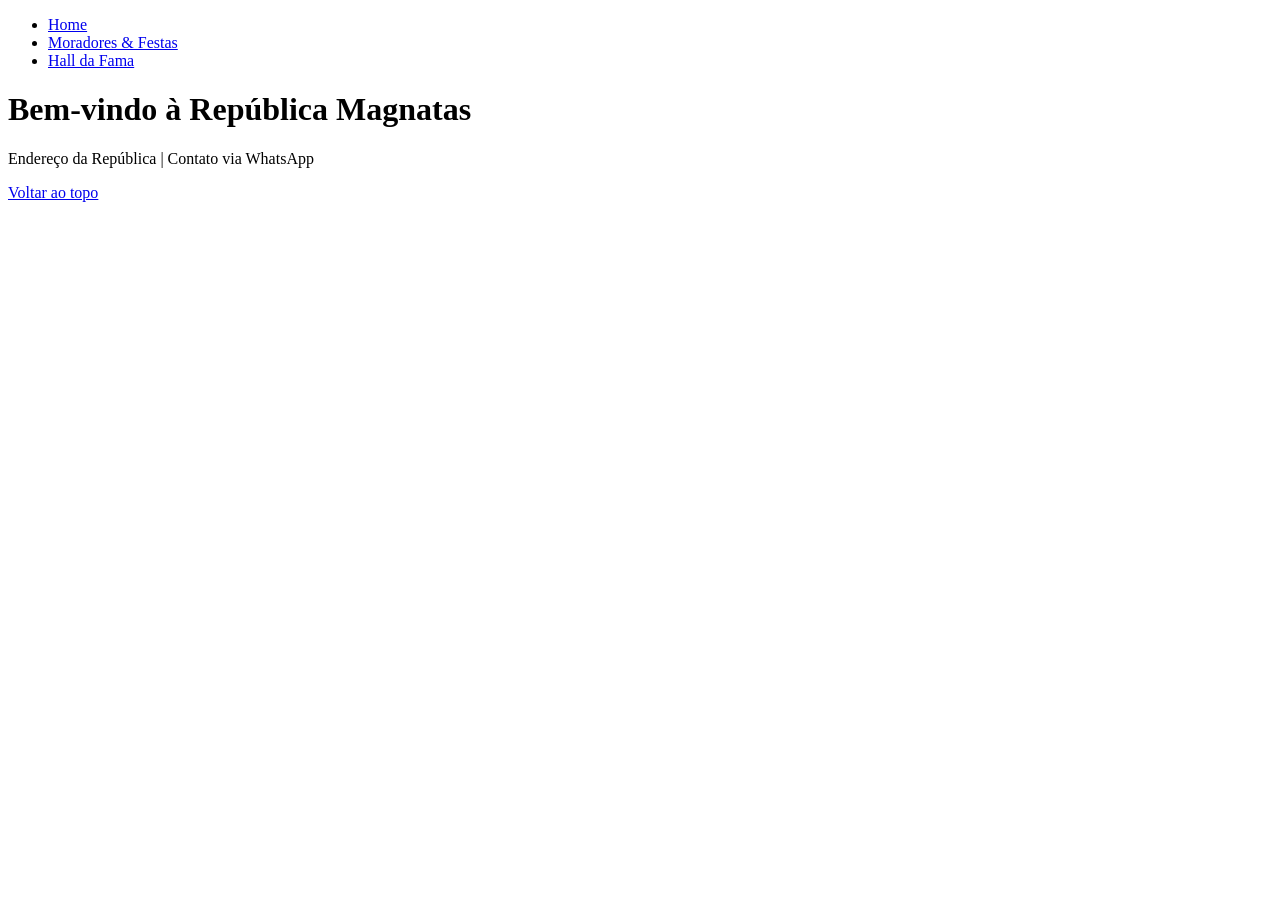
==== index.html @ 297d10b8 "cria a estrutura inicial do site" ====
<!DOCTYPE html>
<html lang="pt-BR">
<head>
    <meta charset="UTF-8">
    <meta name="viewport" content="width=device-width, initial-scale=1.0">
    <title>República Magnatas | Home</title>
    <!-- Conectando o arquivo CSS externo -->
    <link rel="stylesheet" href="style.css">
</head>
<body>

    <!-- CABEÇALHO E MENU DE NAVEGAÇÃO -->
    <header>
        <nav>
            <ul>
                <li><a href="index.html" aria-current="page">Home</a></li>
                <li><a href="moradores.html">Moradores & Festas</a></li>
                <li><a href="historia.html">Hall da Fama</a></li>
            </ul>
        </nav>
    </header>

    <!-- CONTEÚDO PRINCIPAL DA PÁGINA -->
    <main>
        <!-- O título h1 é obrigatório e único por página -->
        <h1>Bem-vindo à República Magnatas</h1>
        
        <!-- O restante do conteúdo da página inicial entrará aqui -->
    </main>

    <!-- RODAPÉ DA PÁGINA -->
    <footer>
        <p>Endereço da República | Contato via WhatsApp</p>
        <a href="#top">Voltar ao topo</a>
    </footer>

</body>
</html>
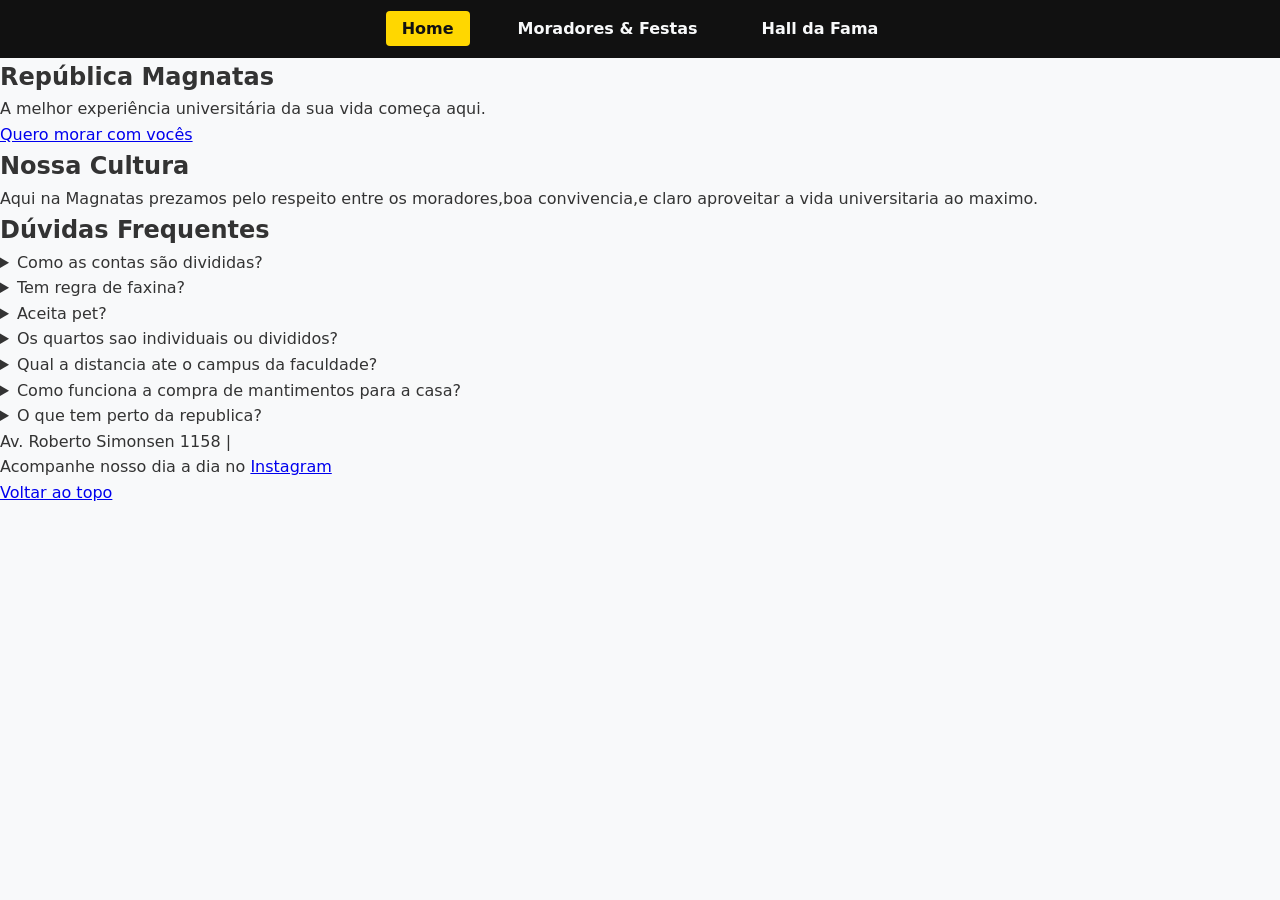
==== commit 99214356: "adiciona informacoes da rep e FAQ" ====
--- a/index.html
+++ b/index.html
@@ -22,15 +22,57 @@
 
     <!-- CONTEÚDO PRINCIPAL DA PÁGINA -->
     <main>
-        <!-- O título h1 é obrigatório e único por página -->
-        <h1>Bem-vindo à República Magnatas</h1>
-        
-        <!-- O restante do conteúdo da página inicial entrará aqui -->
+    <!-- Destaque e Botão CTA -->
+    <section class="hero">
+        <h1>República Magnatas</h1>
+        <p>A melhor experiência universitária da sua vida começa aqui.</p>
+        <a href="https://wa.me/5519995151477" class="btn-primario">Quero morar com vocês</a>
+    </section>
+
+    <!-- História e Cultura -->
+    <section class="cultura">
+        <h2>Nossa Cultura</h2>
+        <p>Aqui na Magnatas prezamos pelo respeito entre os moradores,boa convivencia,e claro aproveitar a vida universitaria ao maximo.</p>
+    </section>
+
+    <!-- Dúvidas Frequentes -->
+    <section class="faq">
+        <h2>Dúvidas Frequentes</h2>
+        <details>
+            <summary>Como as contas são divididas?</summary>
+            <p>Todas as despesas fixas são somadas e divididas entre os moradores,temos uma planilha para organizar o financeiro da casa e deixar tudo explicado para os moradores da onde surgiu cada custo daquele mes.</p>
+        </details>
+        <details>
+            <summary>Tem regra de faxina?</summary>
+            <p>Sim! Mantemos uma escala rotativa mensal, em que cada morador empenha um setor dentro de limpeza dentro da casa com atividades diarias, semanais e mensais.</p>
+        </details>
+        <details>
+            <summary>Aceita pet?</summary>
+            <p>Nao costumamos aceitar pets, porem se for de extrema importancia pode ser conversado.</p>
+        </details>
+        <details>
+            <summary>Os quartos sao individuais ou divididos?</summary>
+            <p>Temos todos os tipos de quartos, um individual, um duplo, um triplo e um quadruplo. Temos reunioes para decidir quem ira dormir onde para as pessoas se sentirem mais confortaveis.</p>
+        </details>
+        <details>
+            <summary>Qual a distancia ate o campus da faculdade?</summary>
+            <p>Depende, atualmente temos um sistema de caronas que demora cerca de 5 minutos para chegar no campus, mas tmbem vamos de onibus que demora cerca de 25 minutos.</p>
+        </details>
+        <details>
+            <summary>Como funciona a compra de mantimentos para a casa?</summary>
+            <p>Como temos o restaurante universitario na faculdade, costumamos comprar apenas os matimentos basicos para a casa, como arroz, feijao, papel higienico e colocamos no aluguel de todos o valor dividido, e as vezes fazemos jantas em grupos para criar memorias e sair da rotina.</p>
+        </details>
+        <details>
+            <summary>O que tem perto da republica?</summary>
+            <p>No bairro que moramos temos, supermercado 24hrs, padaria, sorveteria, praca, restaurantes, farmacias e um ponto de onibus ao lado de casa para a faculdade.</p>
+        </details>
+    </section>
     </main>
 
     <!-- RODAPÉ DA PÁGINA -->
     <footer>
-        <p>Endereço da República | Contato via WhatsApp</p>
+        <p>Av. Roberto Simonsen 1158 |</p>
+        <p>Acompanhe nosso dia a dia no <a href="https://www.instagram.com/magnatasrepublica?utm_source=ig_web_button_share_sheet&stkn=ZDNlZDc0MzIxNw==" target="_blank">Instagram</a></p>
         <a href="#top">Voltar ao topo</a>
     </footer>
 
--- a/style.css
+++ b/style.css
@@ -0,0 +1,56 @@
+:root {
+    --cor-primaria: #FFD700;
+    --cor-secundaria: #E60000;
+    --cor-escura: #111111;
+    --cor-clara: #F8F9FA;
+    --cor-texto: #333333;
+    --fonte-padrao: system-ui, -apple-system, sans-serif;
+}
+
+* {
+    margin: 0;
+    padding: 0;
+    box-sizing: border-box;
+}
+
+body {
+    font-family: var(--fonte-padrao);
+    background-color: var(--cor-clara);
+    color: var(--cor-texto);
+    font-size: 16px;
+    line-height: 1.6;
+}
+
+/* Garante foco visivel para navegacao por teclado */
+:focus {
+    outline: 3px solid var(--cor-secundaria);
+    outline-offset: 3px;
+}
+
+/* Cabecalho e Menu Principal */
+header {
+    background-color: var(--cor-escura);
+    padding: 1rem 0;
+}
+
+nav ul {
+    list-style: none;
+    display: flex;
+    justify-content: center;
+    gap: 2rem;
+}
+
+nav a {
+    color: var(--cor-clara);
+    text-decoration: none;
+    font-weight: bold;
+    padding: 0.5rem 1rem;
+    border-radius: 4px;
+    transition: background-color 0.3s ease;
+}
+
+nav a:hover,
+nav a[aria-current="page"] {
+    background-color: var(--cor-primaria);
+    color: var(--cor-escura);
+}
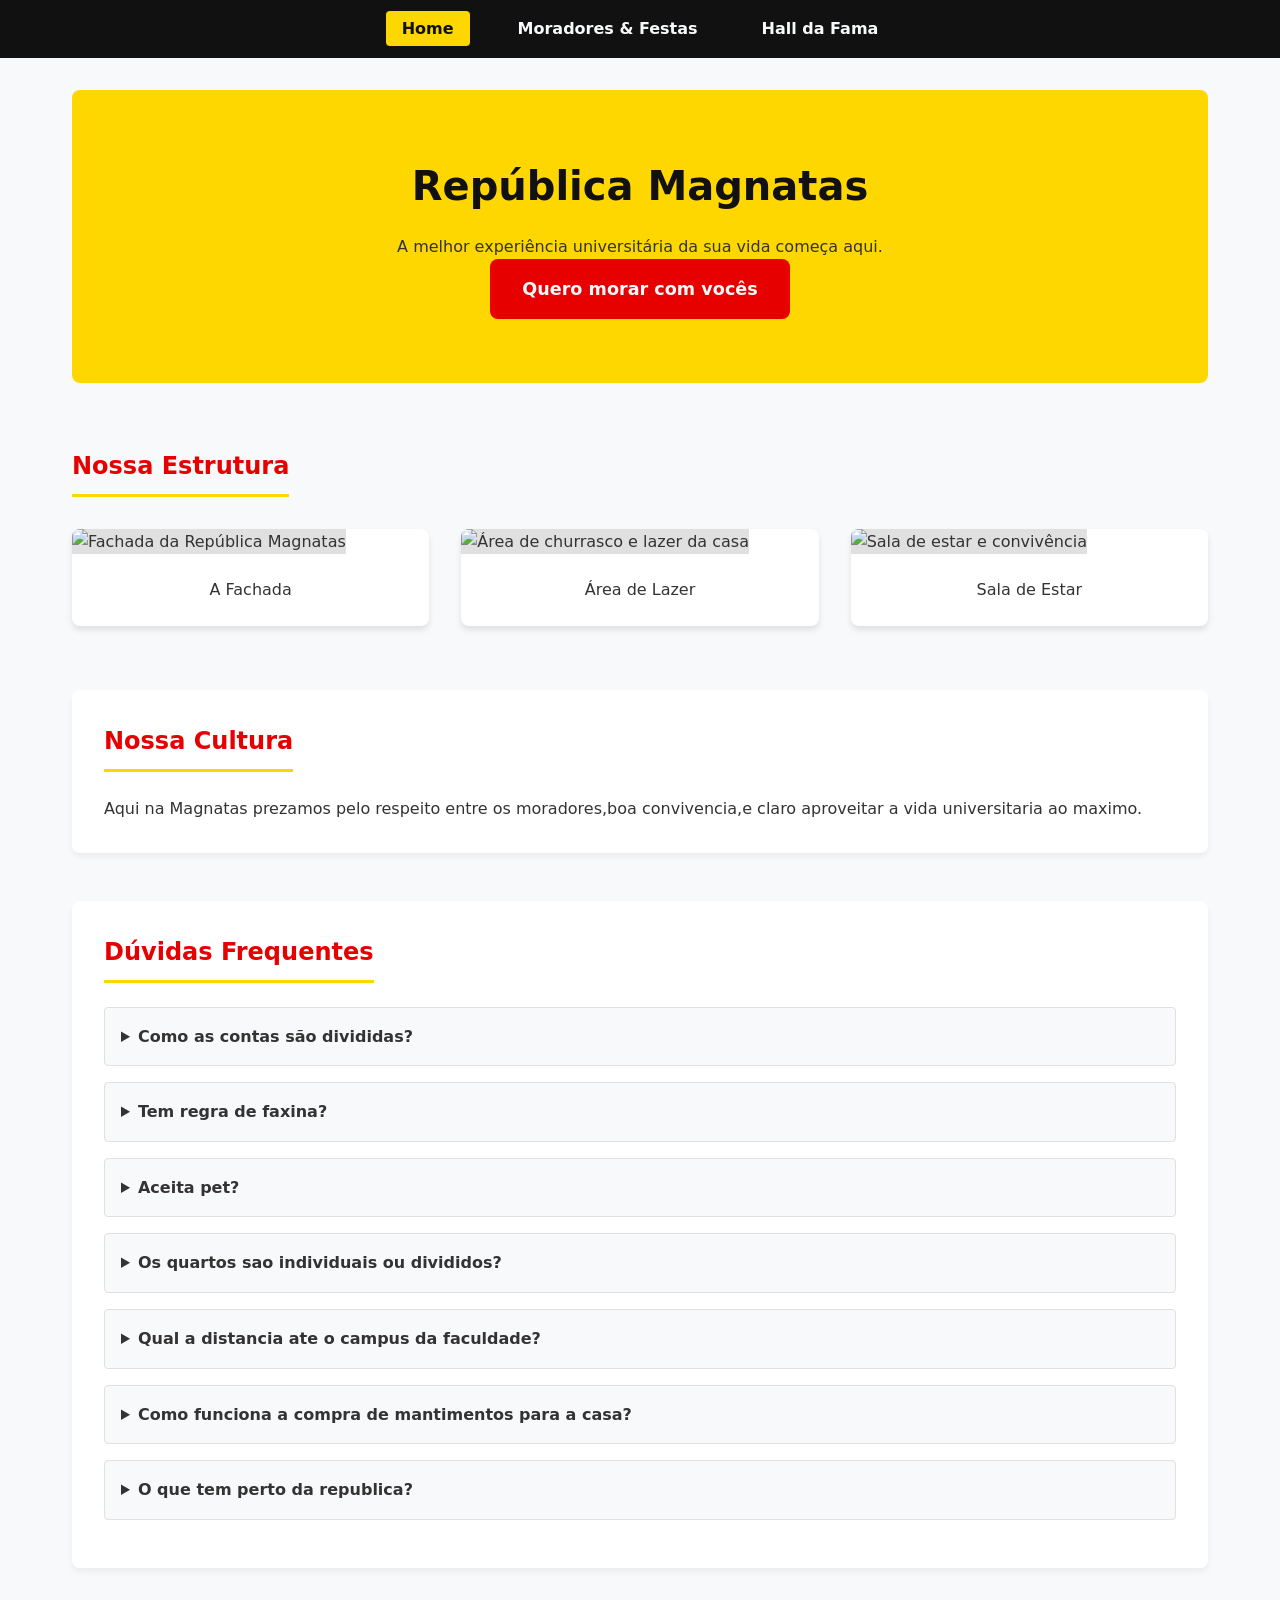
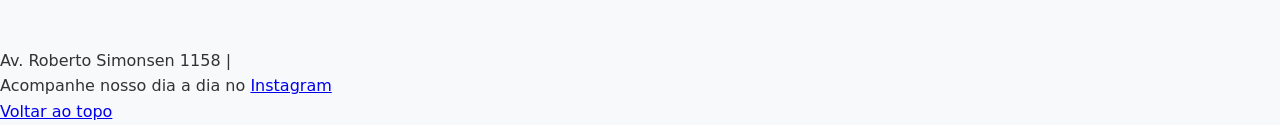
==== commit d0d503eb: "adiciona seccao de fotos da casa" ====
--- a/index.html
+++ b/index.html
@@ -28,6 +28,28 @@
         <p>A melhor experiência universitária da sua vida começa aqui.</p>
         <a href="https://wa.me/5519995151477" class="btn-primario">Quero morar com vocês</a>
     </section>
+    <!-- NOVA SEÇÃO: A CASA  -->
+        <section class="categoria-galeria">
+            <h2>Nossa Estrutura</h2>
+            <div class="galeria-grid">
+                
+                <figure class="cartao-foto">
+                    <img src="" alt="Fachada da República Magnatas">
+                    <figcaption>A Fachada</figcaption>
+                </figure>
+
+                <figure class="cartao-foto">
+                    <img src="" alt="Área de churrasco e lazer da casa">
+                    <figcaption>Área de Lazer</figcaption>
+                </figure>
+
+                <figure class="cartao-foto">
+                    <img src="" alt="Sala de estar e convivência">
+                    <figcaption>Sala de Estar</figcaption>
+                </figure>
+
+            </div>
+        </section>
 
     <!-- História e Cultura -->
     <section class="cultura">
--- a/style.css
+++ b/style.css
@@ -53,4 +53,189 @@
 nav a[aria-current="page"] {
     background-color: var(--cor-primaria);
     color: var(--cor-escura);
+}
+/* Limita a largura em telas grandes para não esticar */
+main {
+    padding: 2rem;
+    max-width: 1200px;
+    margin: 0 auto;
+}
+
+/* Secao de destaque (Fundo amarelo) */
+.hero {
+    text-align: center;
+    margin-bottom: 4rem;
+    padding: 4rem 1rem;
+    background-color: var(--cor-primaria);
+    border-radius: 8px;
+}
+
+.hero h1 {
+    font-size: 2.5rem;
+    color: var(--cor-escura);
+    margin-bottom: 1rem;
+}
+
+/* Transformando link em botao */
+.btn-primario {
+    display: inline-block;
+    background-color: var(--cor-secundaria);
+    color: var(--cor-clara);
+    text-decoration: none;
+    font-weight: bold;
+    padding: 1rem 2rem;
+    border-radius: 8px;
+    font-size: 1.1rem;
+    transition: transform 0.2s ease, background-color 0.3s ease;
+}
+
+/* Efeito ao passar o mouse */
+.btn-primario:hover {
+    background-color: var(--cor-escura);
+    transform: scale(1.05);
+}
+/* Secoes de Cultura e FAQ em formato de cartoes */
+.cultura,
+.faq {
+    margin-bottom: 3rem;
+    padding: 2rem;
+    background-color: #ffffff;
+    border-radius: 8px;
+    box-shadow: 0 4px 6px rgba(0,0,0,0.05); /* Sombra bem leve e elegante */
+}
+
+/* Titulos com sublinhado amarelo */
+.cultura h2,
+.faq h2 {
+    color: var(--cor-secundaria);
+    margin-bottom: 1.5rem;
+    border-bottom: 3px solid var(--cor-primaria);
+    display: inline-block;
+    padding-bottom: 0.5rem;
+}
+
+/* Estilo das perguntas clicaveis */
+details {
+    margin-bottom: 1rem;
+    background-color: var(--cor-clara);
+    border: 1px solid #e0e0e0;
+    border-radius: 4px;
+}
+
+summary {
+    padding: 1rem;
+    font-weight: bold;
+    cursor: pointer; /* Muda o mouse para a maozinha de clique */
+}
+
+details p {
+    padding: 0 1rem 1rem 1rem;
+    color: var(--cor-texto);
+}
+
+/* Muda a cor da pergunta quando ela esta aberta */
+details[open] summary {
+    color: var(--cor-secundaria);
+}
+/* PÁGINA DE MORADORES E FESTAS  */
+.categoria-galeria {
+    margin-bottom: 4rem;
+}
+
+.categoria-galeria h2 {
+    color: var(--cor-secundaria);
+    border-bottom: 3px solid var(--cor-primaria);
+    display: inline-block;
+    padding-bottom: 0.5rem;
+    margin-bottom: 2rem;
+}
+
+/* O CSS Grid exigido para layout responsivo */
+.galeria-grid {
+    display: grid;
+    grid-template-columns: repeat(auto-fit, minmax(250px, 1fr));
+    gap: 2rem;
+}
+
+/* Estilo do cartão individual */
+.cartao-foto {
+    background-color: #ffffff;
+    border-radius: 8px;
+    overflow: hidden;
+    box-shadow: 0 4px 6px rgba(0,0,0,0.1);
+    transition: transform 0.3s ease;
+}
+
+/* Efeito de flutuar ao passar o mouse */
+.cartao-foto:hover {
+    transform: translateY(-5px);
+}
+
+/* Padronizando as fotos como quadrados perfeitos */
+.cartao-foto img {
+    width: 100%;
+    aspect-ratio: 1 / 1;
+    object-fit: cover;
+    background-color: #e0e0e0; /* Fundo cinza provisório */
+}
+
+/* Estilizando os textos do morador/festa */
+.cartao-foto figcaption {
+    padding: 1.5rem;
+    text-align: center;
+    color: var(--cor-texto);
+    line-height: 1.5;
+}
+
+.cartao-foto figcaption strong {
+    font-size: 1.2rem;
+    color: var(--cor-escura);
+}
+/* PÁGINA DE HISTÓRIA E DEPOIMENTOS */
+.historia-fundacao {
+    background-color: #ffffff;
+    padding: 3rem;
+    border-radius: 8px;
+    box-shadow: 0 4px 6px rgba(0,0,0,0.05);
+    margin-bottom: 4rem;
+    line-height: 1.8; /* Melhora a leitura do texto longo */
+}
+
+.historia-fundacao h2,
+.depoimentos h2 {
+    color: var(--cor-secundaria);
+    border-bottom: 3px solid var(--cor-primaria);
+    display: inline-block;
+    padding-bottom: 0.5rem;
+    margin-bottom: 1.5rem;
+}
+
+/* Grid para organizar os depoimentos lado a lado */
+.depoimentos-grid {
+    display: grid;
+    grid-template-columns: repeat(auto-fit, minmax(300px, 1fr));
+    gap: 2rem;
+}
+
+/* Estilo do Cartão de Depoimento */
+.cartao-depoimento {
+    background-color: var(--cor-clara);
+    padding: 2rem;
+    border-radius: 8px;
+    border-left: 5px solid var(--cor-secundaria); /* Faixa lateral vermelha */
+    box-shadow: 0 2px 4px rgba(0,0,0,0.1);
+}
+
+/* A tag semântica de citação */
+.cartao-depoimento blockquote {
+    font-size: 1.1rem;
+    font-style: italic;
+    color: var(--cor-texto);
+    margin-bottom: 1.5rem;
+}
+
+/* Nome do ex-morador alinhado à direita */
+.cartao-depoimento figcaption {
+    text-align: right;
+    color: var(--cor-escura);
 }
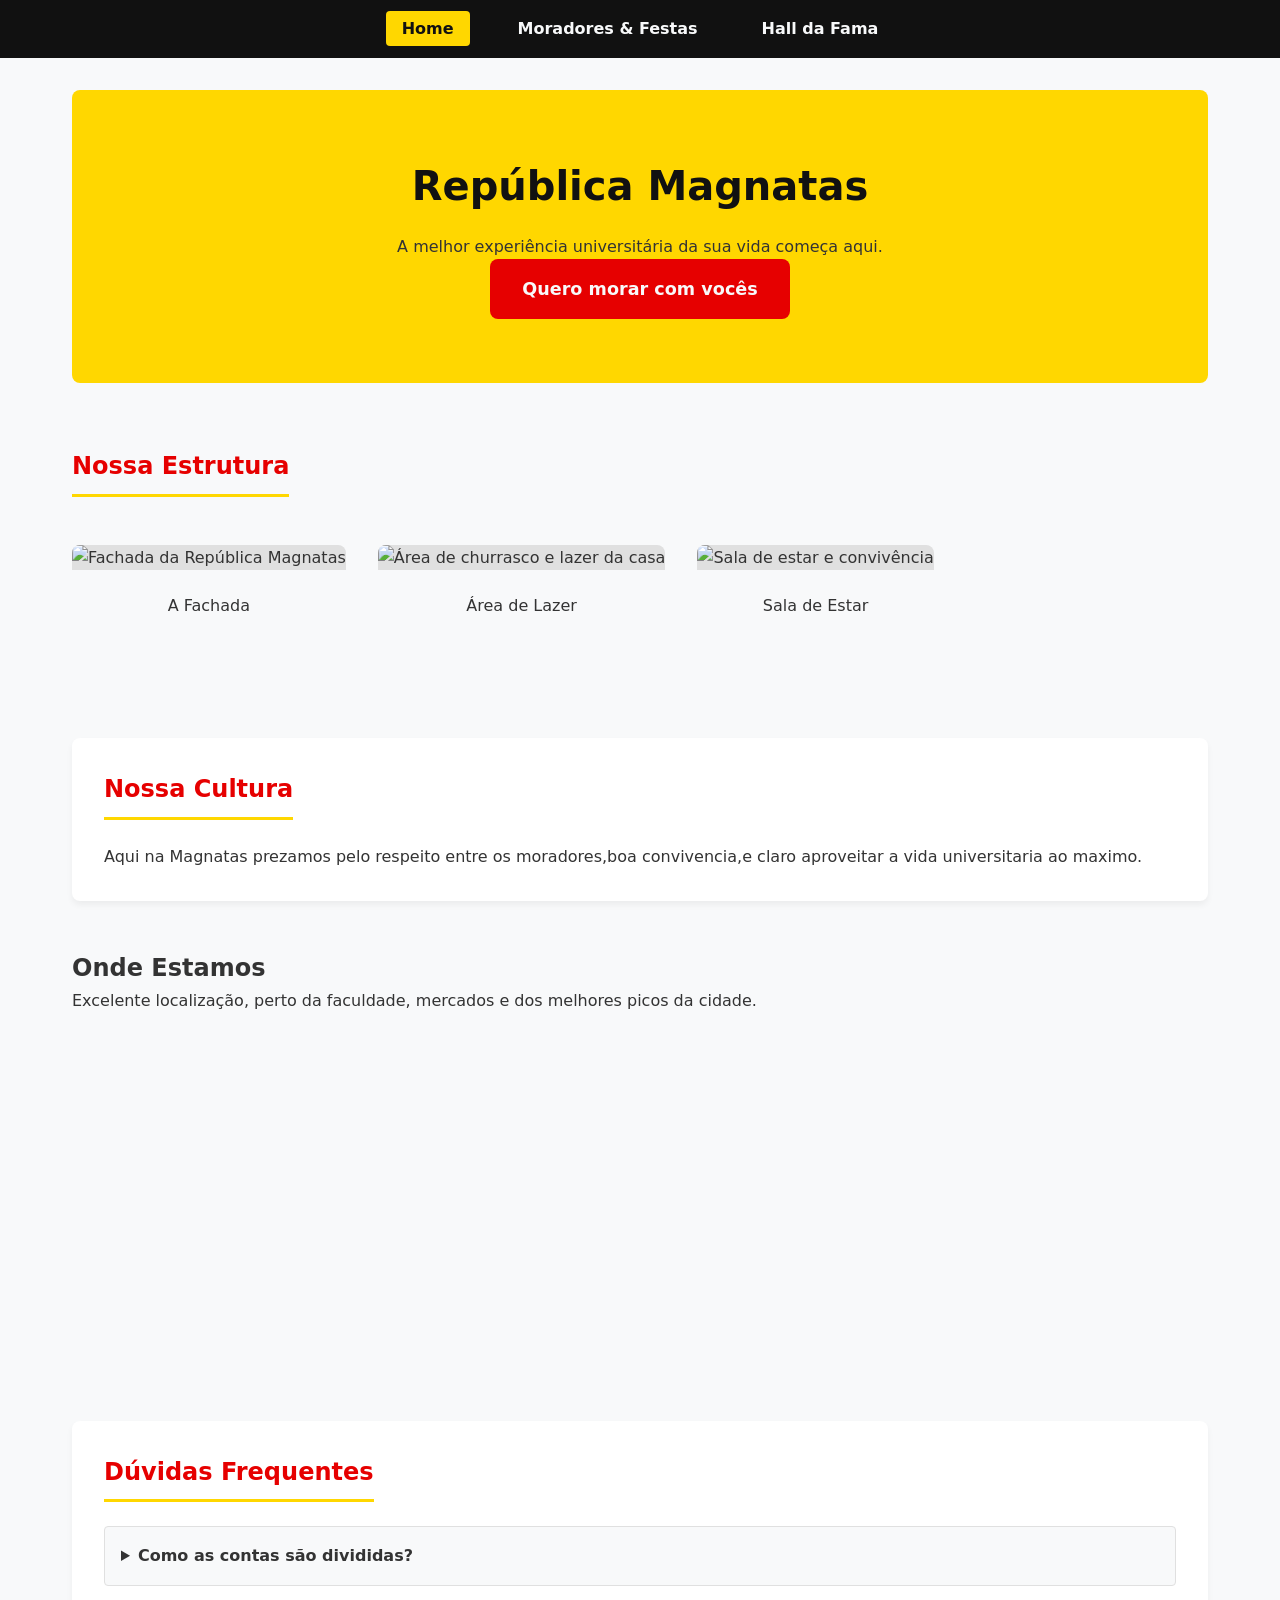
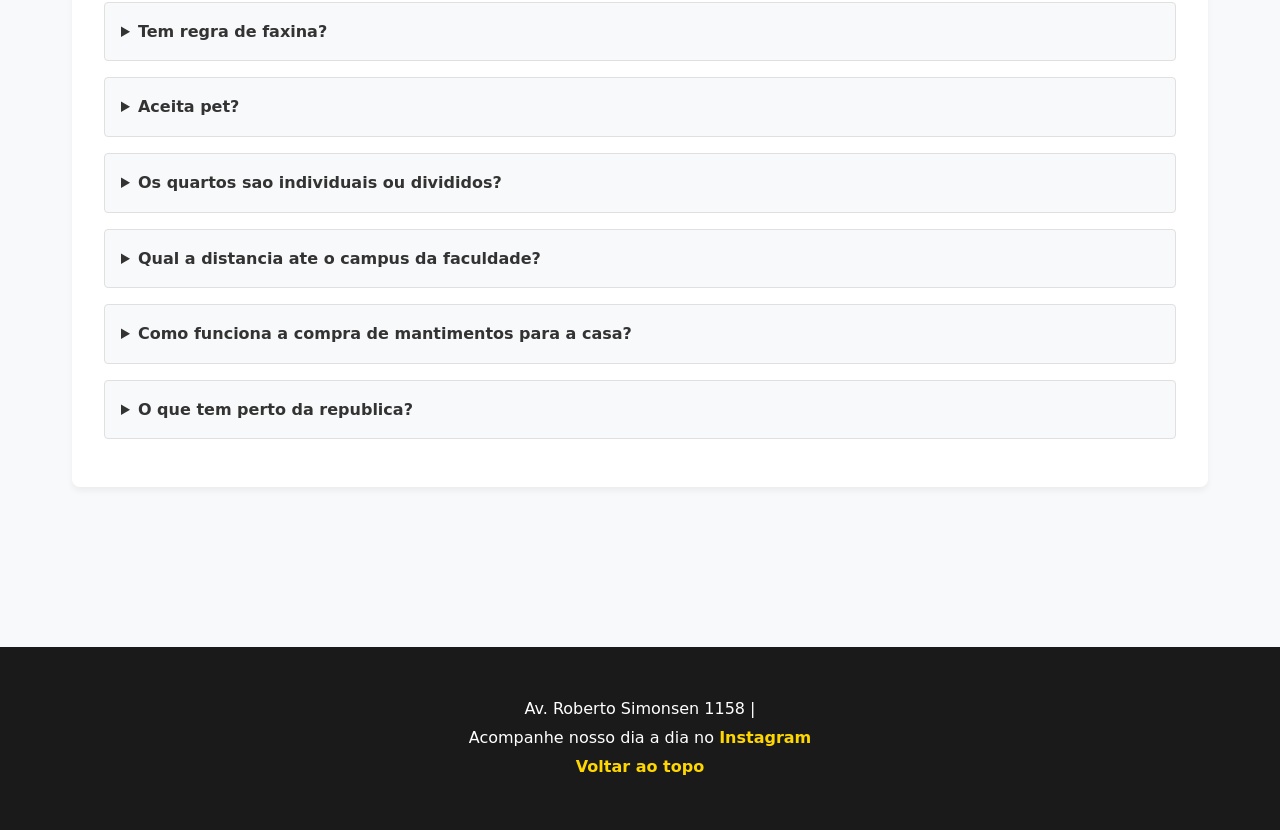
==== commit 9d987a29: "adicina um mapa com a localizacao da casa" ====
--- a/index.html
+++ b/index.html
@@ -56,6 +56,24 @@
         <h2>Nossa Cultura</h2>
         <p>Aqui na Magnatas prezamos pelo respeito entre os moradores,boa convivencia,e claro aproveitar a vida universitaria ao maximo.</p>
     </section>
+    <!-- NOVA SEÇÃO: LOCALIZAÇÃO -->
+        <section class="localizacao">
+            <h2>Onde Estamos</h2>
+            <p>Excelente localização, perto da faculdade, mercados e dos melhores picos da cidade.</p>
+            
+            <div class="mapa-container">
+                <!-- código que o Google Maps gera -->
+                <iframe 
+                    src="https://maps.google.com/maps?q=Av.%20Roberto%20Simonsen,%201158&t=&z=15&ie=UTF8&iwloc=&output=embed" 
+                    width="100%" 
+                    height="400" 
+                    style="border:0;" 
+                    allowfullscreen="" 
+                    loading="lazy" 
+                    referrerpolicy="no-referrer-when-downgrade">
+                </iframe>
+            </div>
+        </section>
 
     <!-- Dúvidas Frequentes -->
     <section class="faq">
--- a/style.css
+++ b/style.css
@@ -150,20 +150,18 @@
     margin-bottom: 2rem;
 }
 
-/* O CSS Grid exigido para layout responsivo */
 .galeria-grid {
-    display: grid;
-    grid-template-columns: repeat(auto-fit, minmax(250px, 1fr));
+    display: flex;
     gap: 2rem;
-}
-
-/* Estilo do cartão individual */
+    overflow-x: auto; /* Cria a rolagem horizontal */
+    padding: 1rem 0 2rem 0; /* Dá espaço para não cortar a sombra e para a barra de rolagem */
+    scroll-snap-type: x mandatory; /* Ativa o "imã" horizontal */
+}
+
 .cartao-foto {
-    background-color: #ffffff;
-    border-radius: 8px;
-    overflow: hidden;
-    box-shadow: 0 4px 6px rgba(0,0,0,0.1);
-    transition: transform 0.3s ease;
+    /* MANTENHA o seu max-width, background, etc. Adicione apenas isto: */
+    flex: 0 0 auto; /* Impede que o cartão encolha para caber na tela */
+    scroll-snap-align: center; /* Puxa o cartão pro meio quando a rolagem para */
 }
 
 /* Efeito de flutuar ao passar o mouse */
@@ -174,8 +172,9 @@
 /* Padronizando as fotos como quadrados perfeitos */
 .cartao-foto img {
     width: 100%;
-    aspect-ratio: 1 / 1;
-    object-fit: cover;
+    max-height: 350px;
+    object-fit: contain; 
+    border-radius: 8px 8px 0 0;
     background-color: #e0e0e0; /* Fundo cinza provisório */
 }
 
@@ -238,4 +237,35 @@
 .cartao-depoimento figcaption {
     text-align: right;
     color: var(--cor-escura);
+}
+/* ESTILO DO RODAPÉ  */
+footer {
+    background-color: #1a1a1a; /* Fundo bem escuro e elegante */
+    color: #ffffff;
+    text-align: center;
+    padding: 3rem 2rem;
+    margin-top: 5rem;
+    line-height: 1.8;
+}
+
+footer a {
+    color: var(--cor-primaria);
+    font-weight: bold;
+    text-decoration: none;
+}
+
+footer a:hover {
+    text-decoration: underline;
+}
+/* Estilizando a barra de rolagem do carrossel */
+.galeria-grid::-webkit-scrollbar {
+    height: 8px;
+}
+.galeria-grid::-webkit-scrollbar-track {
+    background: #f1f1f1; 
+    border-radius: 4px;
+}
+.galeria-grid::-webkit-scrollbar-thumb {
+    background: var(--cor-primaria); /* Usa a cor principal do seu site */
+    border-radius: 4px;
 }
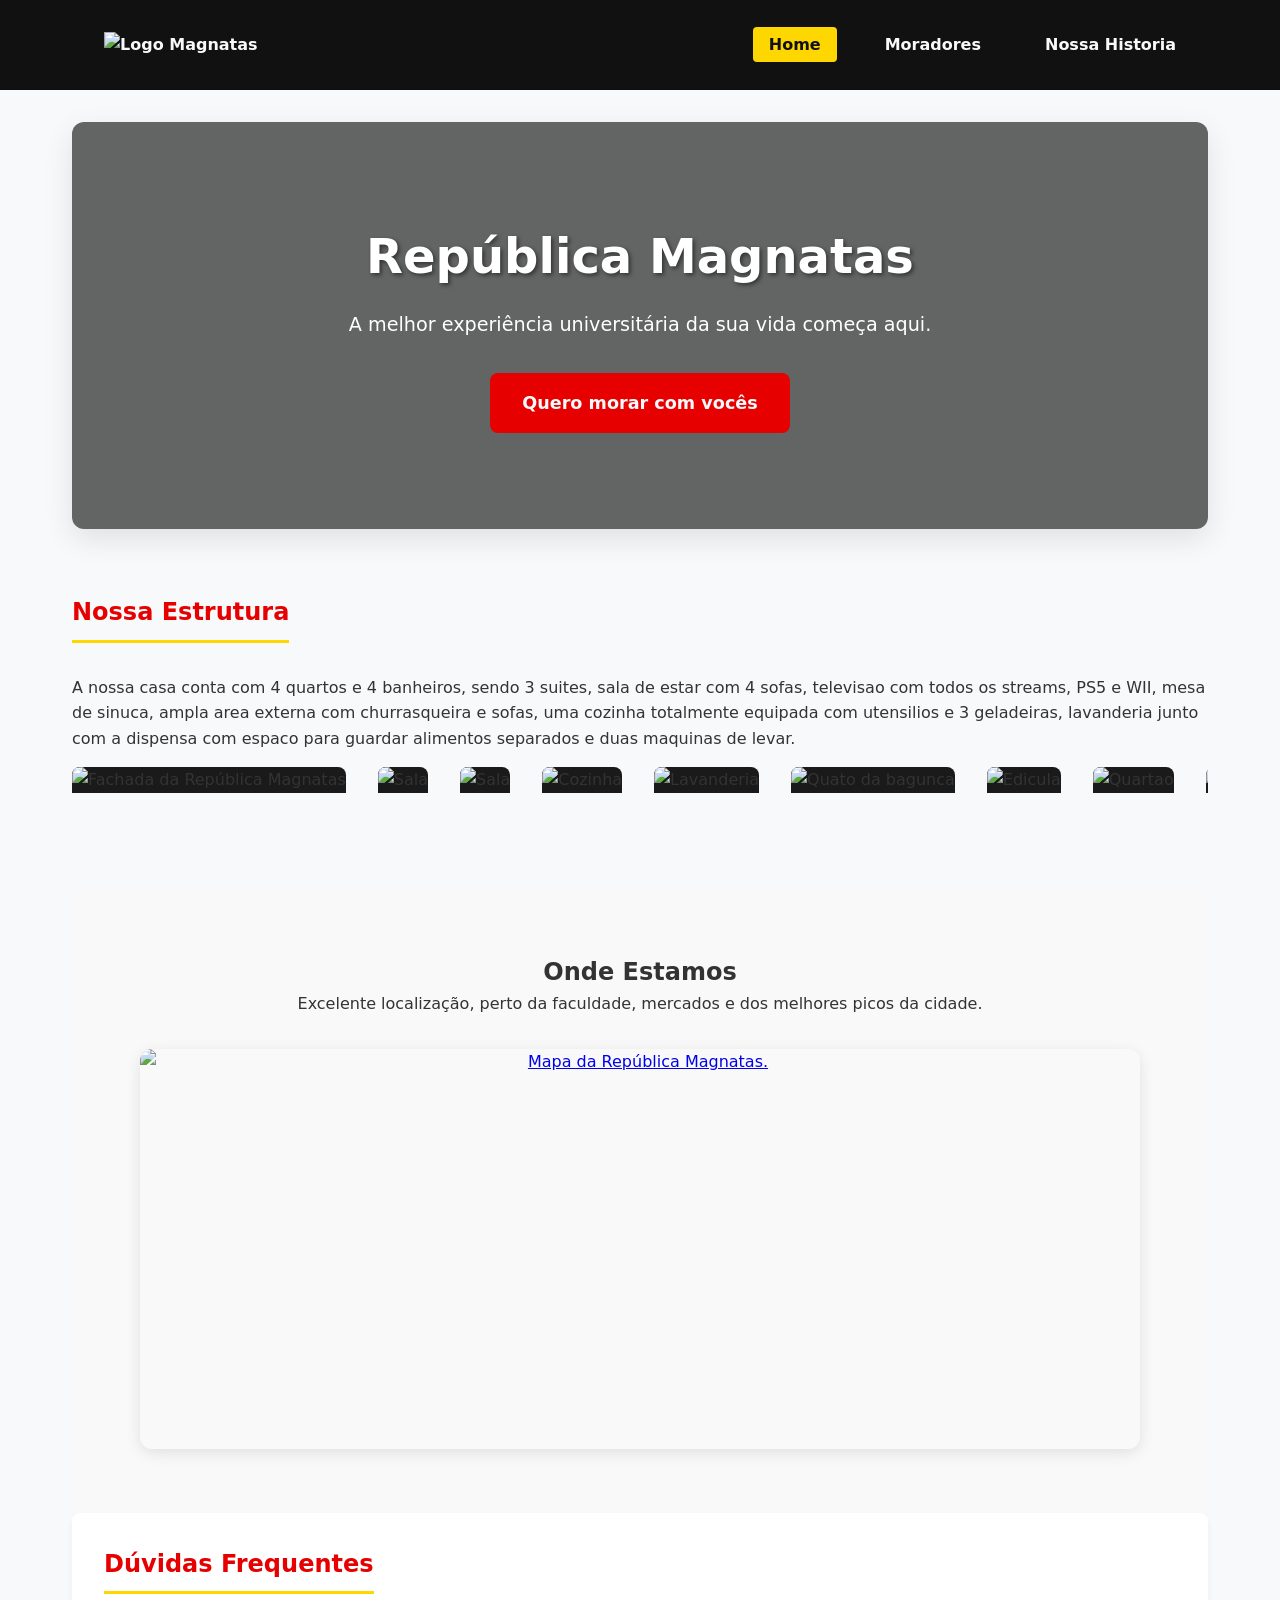
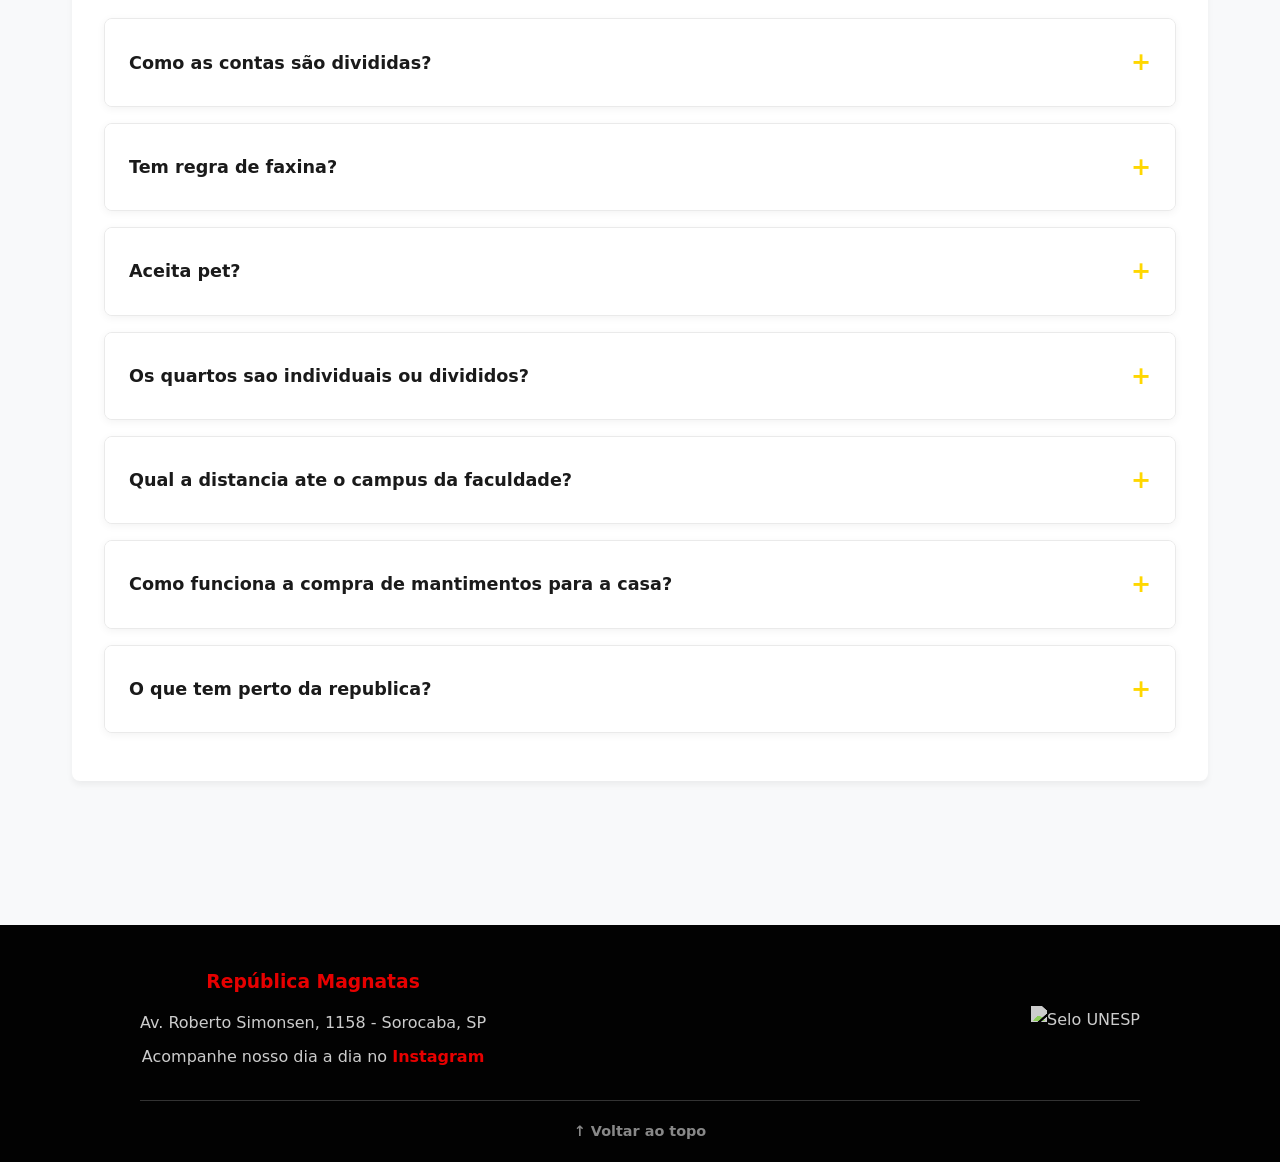
==== commit 2d12d0d6: "atualizando as fotos e o mapa" ====
--- a/index.html
+++ b/index.html
@@ -4,74 +4,89 @@
     <meta charset="UTF-8">
     <meta name="viewport" content="width=device-width, initial-scale=1.0">
     <title>República Magnatas | Home</title>
-    <!-- Conectando o arquivo CSS externo -->
+    
+    <link rel="preload" as="image" href="img/familiamag.jpeg" fetchpriority="high">
+
     <link rel="stylesheet" href="style.css">
 </head>
 <body>
 
-    <!-- CABEÇALHO E MENU DE NAVEGAÇÃO -->
+   <!-- CABEÇALHO E MENU DE NAVEGAÇÃO -->
     <header>
-        <nav>
+        <nav class="menu-principal">
+            <a href="index.html" class="link-logo">
+                <img src="img/logo-magnatas.webp" alt="Logo Magnatas" class="logo-mag">
+            </a>
+
             <ul>
                 <li><a href="index.html" aria-current="page">Home</a></li>
-                <li><a href="moradores.html">Moradores & Festas</a></li>
-                <li><a href="historia.html">Hall da Fama</a></li>
+                <li><a href="moradores.html" >Moradores</a></li>
+                <li><a href="historia.html">Nossa Historia</a></li>
             </ul>
         </nav>
     </header>
 
     <!-- CONTEÚDO PRINCIPAL DA PÁGINA -->
     <main>
-    <!-- Destaque e Botão CTA -->
-    <section class="hero">
+   <!-- Destaque e Botão CTA -->
+    <section class="apresentacao">
         <h1>República Magnatas</h1>
         <p>A melhor experiência universitária da sua vida começa aqui.</p>
-        <a href="https://wa.me/5519995151477" class="btn-primario">Quero morar com vocês</a>
+        <a href="https://wa.me/5519995151477" class="btn-primario" target="_blank" rel="noopener noreferrer">Quero morar com vocês</a>
     </section>
     <!-- NOVA SEÇÃO: A CASA  -->
         <section class="categoria-galeria">
             <h2>Nossa Estrutura</h2>
+            <p class="descricao-casa">A nossa casa conta com 4 quartos e 4 banheiros, sendo 3 suites, sala de estar com 4 sofas, televisao com todos os streams, PS5 e WII, mesa de sinuca, ampla area externa com churrasqueira e sofas, uma cozinha totalmente equipada com utensilios e 3 geladeiras, lavanderia junto com a dispensa com espaco para guardar alimentos separados e duas maquinas de levar.</p>
             <div class="galeria-grid">
                 
                 <figure class="cartao-foto">
-                    <img src="" alt="Fachada da República Magnatas">
-                    <figcaption>A Fachada</figcaption>
+                    <img src="img/faixada.jpg" loading="lazy" alt="Fachada da República Magnatas">
                 </figure>
 
                 <figure class="cartao-foto">
-                    <img src="" alt="Área de churrasco e lazer da casa">
-                    <figcaption>Área de Lazer</figcaption>
+                    <img src="img/sala.jpg" loading="lazy" alt="Sala">
                 </figure>
 
                 <figure class="cartao-foto">
-                    <img src="" alt="Sala de estar e convivência">
-                    <figcaption>Sala de Estar</figcaption>
+                    <img src="img/sinuca.jpg" loading="lazy" alt="Sala">
                 </figure>
 
+                <figure class="cartao-foto">
+                    <img src="img/cozinha.jpg" loading="lazy" alt="Cozinha">
+                </figure>
+
+                 <figure class="cartao-foto">
+                    <img src="img/lavanderia.jpg" loading="lazy" alt="Lavanderia">
+                </figure>
+
+                 <figure class="cartao-foto">
+                    <img src="img/meuquarto.jpg" loading="lazy" alt="Quato da bagunca">
+                </figure>
+
+                 <figure class="cartao-foto">
+                    <img src="img/quartolove.jpg" loading="lazy" alt="Edicula">
+                </figure>
+
+                 <figure class="cartao-foto">
+                    <img src="img/quartobixos1.jpg" loading="lazy" alt="Quartao">
+                </figure>
+
+                 <figure class="cartao-foto">
+                    <img src="img/quartobixos2.jpg" loading="lazy" alt="Quartao">
+                </figure>
             </div>
         </section>
 
-    <!-- História e Cultura -->
-    <section class="cultura">
-        <h2>Nossa Cultura</h2>
-        <p>Aqui na Magnatas prezamos pelo respeito entre os moradores,boa convivencia,e claro aproveitar a vida universitaria ao maximo.</p>
-    </section>
-    <!-- NOVA SEÇÃO: LOCALIZAÇÃO -->
-        <section class="localizacao">
+    
+    <section class="localizacao">
             <h2>Onde Estamos</h2>
             <p>Excelente localização, perto da faculdade, mercados e dos melhores picos da cidade.</p>
             
             <div class="mapa-container">
-                <!-- código que o Google Maps gera -->
-                <iframe 
-                    src="https://maps.google.com/maps?q=Av.%20Roberto%20Simonsen,%201158&t=&z=15&ie=UTF8&iwloc=&output=embed" 
-                    width="100%" 
-                    height="400" 
-                    style="border:0;" 
-                    allowfullscreen="" 
-                    loading="lazy" 
-                    referrerpolicy="no-referrer-when-downgrade">
-                </iframe>
+                <a href="https://maps.google.com/maps?q=Av.+Roberto+Simonsen,+1158+-+Sorocaba" target="_blank" rel="noopener noreferrer" title="Abrir localização no Google Maps">
+                    <img src="img/mapa.webp" alt="Mapa da República Magnatas." width="100%" height="400" loading="lazy" style="object-fit: cover; border-radius: 8px; transition: transform 0.3s ease;">
+                </a>
             </div>
         </section>
 
@@ -80,7 +95,7 @@
         <h2>Dúvidas Frequentes</h2>
         <details>
             <summary>Como as contas são divididas?</summary>
-            <p>Todas as despesas fixas são somadas e divididas entre os moradores,temos uma planilha para organizar o financeiro da casa e deixar tudo explicado para os moradores da onde surgiu cada custo daquele mes.</p>
+            <p>Todas as despesas fixas são somadas e divididas entre os moradores, temos uma planilha para organizar o financeiro da casa e deixar tudo explicado para os moradores da onde surgiu cada custo daquele mes.</p>
         </details>
         <details>
             <summary>Tem regra de faxina?</summary>
@@ -96,7 +111,7 @@
         </details>
         <details>
             <summary>Qual a distancia ate o campus da faculdade?</summary>
-            <p>Depende, atualmente temos um sistema de caronas que demora cerca de 5 minutos para chegar no campus, mas tmbem vamos de onibus que demora cerca de 25 minutos.</p>
+            <p>Depende, atualmente temos um sistema de caronas que demora cerca de 5 minutos para chegar no campus, mas tambem vamos de onibus que demora cerca de 25 minutos.</p>
         </details>
         <details>
             <summary>Como funciona a compra de mantimentos para a casa?</summary>
@@ -109,11 +124,22 @@
     </section>
     </main>
 
-    <!-- RODAPÉ DA PÁGINA -->
-    <footer>
-        <p>Av. Roberto Simonsen 1158 |</p>
-        <p>Acompanhe nosso dia a dia no <a href="https://www.instagram.com/magnatasrepublica?utm_source=ig_web_button_share_sheet&stkn=ZDNlZDc0MzIxNw==" target="_blank">Instagram</a></p>
-        <a href="#top">Voltar ao topo</a>
+    <footer class="rodape-oficial">
+        <div class="rodape-conteudo">
+            <div class="rodape-info">
+                <h3>República Magnatas</h3>
+                <p>Av. Roberto Simonsen, 1158 - Sorocaba, SP</p>
+                <p>Acompanhe nosso dia a dia no <a href="https://www.instagram.com/magnatasrepublica?utm_source=ig_web_button_share_sheet&stkn=ZDNlZDc0MzIxNw==" target="_blank" rel="noopener noreferrer">Instagram</a></p>
+            </div>
+            
+            <div class="rodape-logo">
+                <img src="img/logo-unesp.webp" alt="Selo UNESP" class="logo-unesp">
+            </div>
+        </div>
+        
+        <div class="rodape-base">
+            <a href="#top">↑ Voltar ao topo</a>
+        </div>
     </footer>
 
 </body>
--- a/style.css
+++ b/style.css
@@ -61,19 +61,34 @@
     margin: 0 auto;
 }
 
-/* Secao de destaque (Fundo amarelo) */
-.hero {
+/* BANNER PRINCIPAL  */
+.apresentacao { 
+    background-image: linear-gradient(rgba(0, 0, 0, 0.6), rgba(0, 0, 0, 0.6)), url('img/familiamag.jpeg');
+    background-size: cover;
+    background-position: center;
+    color: #ffffff; /* Letras brancas */
+    padding: 6rem 2rem;
+    border-radius: 12px;
+    box-shadow: 0 10px 30px rgba(0,0,0,0.1);
+    margin-bottom: 4rem;
+    
+    /* Adicionei estas linhas para jogar o texto e o botão perfeitamente para o meio: */
+    display: flex;
+    flex-direction: column;
+    align-items: center;
     text-align: center;
-    margin-bottom: 4rem;
-    padding: 4rem 1rem;
-    background-color: var(--cor-primaria);
-    border-radius: 8px;
-}
-
-.hero h1 {
-    font-size: 2.5rem;
-    color: var(--cor-escura);
+}
+
+.apresentacao h1 {
+    font-size: 3rem;
+    color: #ffffff; /* Garante que o título fique branco */
+    text-shadow: 2px 2px 4px rgba(0,0,0,0.5); /* Sombrinha no texto pra facilitar a leitura */
     margin-bottom: 1rem;
+}
+
+.apresentacao p {
+    font-size: 1.2rem;
+    margin-bottom: 2rem;
 }
 
 /* Transformando link em botao */
@@ -122,20 +137,74 @@
     border-radius: 4px;
 }
 
+/* FAQ (DÚVIDAS FREQUENTES) */
+
+
+details {
+    background-color: #ffffff;
+    border-radius: 8px;
+    margin-bottom: 1rem;
+    box-shadow: 0 2px 8px rgba(0, 0, 0, 0.05);
+    border: 1px solid #eaeaea;
+    overflow: hidden; /* Mantém o conteúdo dentro das bordas redondas */
+    transition: all 0.3s ease;
+}
+
+details summary::-webkit-details-marker,
+details summary::marker {
+    display: none;
+    content: "";
+}
+
 summary {
-    padding: 1rem;
+    padding: 1.5rem;
+    font-weight: 600;
+    font-size: 1.1rem;
+    color: #1a1a1a;
+    cursor: pointer;
+    list-style: none;
+    display: flex;
+    justify-content: space-between; 
+    align-items: center;
+    background-color: #ffffff;
+    transition: background-color 0.3s ease, color 0.3s ease;
+}
+
+summary::after {
+    content: "+";
+    font-size: 1.5rem;
+    color: var(--cor-primaria); 
     font-weight: bold;
-    cursor: pointer; /* Muda o mouse para a maozinha de clique */
+    transition: transform 0.3s ease; 
+}
+
+summary:hover {
+    background-color: #fcfcfc;
+    color: var(--cor-primaria);
+}
+
+
+details[open] {
+    border-left: 5px solid var(--cor-primaria);
+    box-shadow: 0 5px 15px rgba(0, 0, 0, 0.1);
+}
+
+details[open] summary {
+    border-bottom: 1px solid #eaeaea;
+    color: var(--cor-primaria);
+}
+
+details[open] summary::after {
+    content: "−"; 
+    transform: rotate(180deg);
 }
 
 details p {
-    padding: 0 1rem 1rem 1rem;
-    color: var(--cor-texto);
-}
-
-/* Muda a cor da pergunta quando ela esta aberta */
-details[open] summary {
-    color: var(--cor-secundaria);
+    padding: 1.5rem;
+    margin: 0;
+    color: #4a4a4a;
+    line-height: 1.6;
+    background-color: #fafafa; 
 }
 /* PÁGINA DE MORADORES E FESTAS  */
 .categoria-galeria {
@@ -153,9 +222,9 @@
 .galeria-grid {
     display: flex;
     gap: 2rem;
-    overflow-x: auto; /* Cria a rolagem horizontal */
-    padding: 1rem 0 2rem 0; /* Dá espaço para não cortar a sombra e para a barra de rolagem */
-    scroll-snap-type: x mandatory; /* Ativa o "imã" horizontal */
+    overflow-x: auto; 
+    padding: 1rem 0 2rem 0; 
+    scroll-snap-type: x mandatory; 
 }
 
 .cartao-foto {
@@ -169,13 +238,13 @@
     transform: translateY(-5px);
 }
 
-/* Padronizando as fotos como quadrados perfeitos */
 .cartao-foto img {
     width: 100%;
-    max-height: 350px;
-    object-fit: contain; 
+    height: 350px; 
+    object-fit: cover; 
+    object-position: center top; 
+    background-color: #1a1a1a;
     border-radius: 8px 8px 0 0;
-    background-color: #e0e0e0; /* Fundo cinza provisório */
 }
 
 /* Estilizando os textos do morador/festa */
@@ -209,11 +278,26 @@
     margin-bottom: 1.5rem;
 }
 
-/* Grid para organizar os depoimentos lado a lado */
-.depoimentos-grid {
-    display: grid;
-    grid-template-columns: repeat(auto-fit, minmax(300px, 1fr));
-    gap: 2rem;
+/* ESTRUTURA DE DEPOIMENTOS VERTICAIS */
+.lista-depoimentos {
+    display: flex;
+    flex-direction: column; 
+    gap: 3rem; 
+    max-width: 900px; 
+    margin: 0 auto; 
+}
+.cartao-depoimento {
+    background-color: #ffffff;
+    padding: 3rem;
+    border-left: 5px solid var(--cor-primaria); 
+    box-shadow: 0 4px 15px rgba(0, 0, 0, 0.05); 
+    margin-bottom: 4rem; 
+    border-radius: 0 12px 12px 0;
+}
+
+.lista-depoimentos .cartao-depoimento {
+    padding: 2.5rem;
+    background-color: #fcfcfc;
 }
 
 /* Estilo do Cartão de Depoimento */
@@ -268,4 +352,185 @@
 .galeria-grid::-webkit-scrollbar-thumb {
     background: var(--cor-primaria); /* Usa a cor principal do seu site */
     border-radius: 4px;
+}
+/* LOCALIZAÇÃO (MAPA INTERATIVO) */
+.localizacao {
+    text-align: center;
+    padding: 4rem 2rem;
+    background-color: #f9f9f9; /* Um fundo cinza super clarinho para destacar a seção */
+}
+
+.localizacao p {
+    margin-bottom: 2rem;
+    color: var(--cor-texto);
+}
+
+.mapa-container {
+    max-width: 1000px;
+    margin: 0 auto;
+    border-radius: 12px;
+    overflow: hidden; 
+    box-shadow: 0 4px 15px rgba(0, 0, 0, 0.1);
+}
+/* Estilo para separar os blocos de festas */
+.titulo-evento {
+    font-size: 1.5rem;
+    color: #1a1a1a;
+    margin: 3rem 0 1rem 0;
+    padding-left: 10px;
+    border-left: 4px solid var(--cor-primaria); /* Uma barrinha lateral vermelha estilosa */
+}
+/* FOTO DO AUTOR NO DEPOIMENTO */
+.autor-depoimento {
+    display: flex;
+    align-items: center;
+    justify-content: flex-end; 
+    gap: 15px; 
+    margin-top: 2rem;
+}
+
+.dados-autor {
+    text-align: right;
+    color: #1a1a1a;
+}
+
+.foto-autor {
+    width: 100px; 
+    height: 100px;
+    border-radius: 50%; 
+    object-fit: cover; 
+    border: 2px solid var(--cor-primaria); 
+}
+/* TEXTOS E FOTOS DAS FESTAS */
+
+/* O parágrafo de introdução da festa */
+.descricao-evento {
+    font-size: 1.1rem;
+    color: #4a4a4a; 
+    margin-bottom: 2rem; 
+    line-height: 1.6;
+    max-width: 800px; 
+}
+
+/* As fotos das festas no carrossel  */
+.foto-festa {
+    flex: 0 0 auto;
+    scroll-snap-align: center;
+    height: 300px; 
+    width: auto; 
+    border-radius: 8px; 
+    box-shadow: 0 4px 10px rgba(0,0,0,0.1);
+    object-fit: cover;
+    background-color: #1a1a1a;
+
+}
+
+/* CABEÇALHO E LOGO MAGNATAS*/
+.menu-principal {
+    display: flex;
+    justify-content: space-between;
+    align-items: center;
+    padding: 0.5rem 3rem; 
+    max-width: 1200px; 
+    margin: 0 auto;
+}
+
+.logo-mag {
+    height: 40px; 
+    width: auto;
+    transition: transform 0.3s;
+}
+
+.logo-mag:hover {
+    transform: scale(1.05); /* Efeito legal ao passar o mouse na logo */
+}
+
+/* RODAPÉ  */
+.rodape-oficial {
+    background-color: #020202;
+    color: #f1f1f1;
+    padding: 2.5rem 2rem 1rem 2rem; /* Cortamos quase pela metade a altura (antes era 4rem) */
+    margin-top: 4rem; 
+}
+
+.rodape-conteudo {
+    display: flex;
+    justify-content: space-between;
+    align-items: center;
+    max-width: 1000px;
+    margin: 0 auto;
+    border-bottom: 1px solid #333;
+    padding-bottom: 1.5rem; /* Menos espaço até a linha divisória */
+    margin-bottom: 1rem;
+}
+
+.rodape-info h3 {
+    color: var(--cor-secundaria); /* Amarelo */
+    margin-bottom: 10px;
+}
+
+.rodape-info p {
+    margin-bottom: 5px;
+    color: #cccccc;
+}
+
+.rodape-info a {
+    color: var(--cor-secundaria);
+    font-weight: bold;
+}
+
+.logo-unesp {
+    height: 60px; 
+    filter:  brightness(200%); 
+    opacity: 0.8;
+}
+
+.rodape-base {
+    text-align: center;
+}
+
+.rodape-base a {
+    color: #888;
+    text-decoration: none;
+    font-size: 0.9rem;
+    transition: color 0.3s;
+}
+
+.rodape-base a:hover {
+    color: var(--cor-primaria); 
+}
+
+.mapa-container img {
+    display: block; 
+    width: 100%;
+    height: 400px; 
+    object-fit: cover;
+    transition: transform 0.3s ease; 
+}
+
+.mapa-container a:hover img {
+    transform: scale(1.02); 
+}
+
+/* CABEÇALHO HORIZONTAL ADAPTADO (CELULAR)*/
+@media (max-width: 768px) {
+    .menu-principal {
+        flex-direction: row; 
+        justify-content: space-between; 
+        padding: 10px 5px; 
+    }
+
+    .link-logo img {
+        max-width: 45px;
+    }
+
+    .menu-principal ul {
+        flex-wrap: nowrap; 
+        gap: 2px; 
+    }
+
+    .menu-principal ul li a {
+        padding: 6px 8px; 
+        font-size: 13px; 
+    }
 }
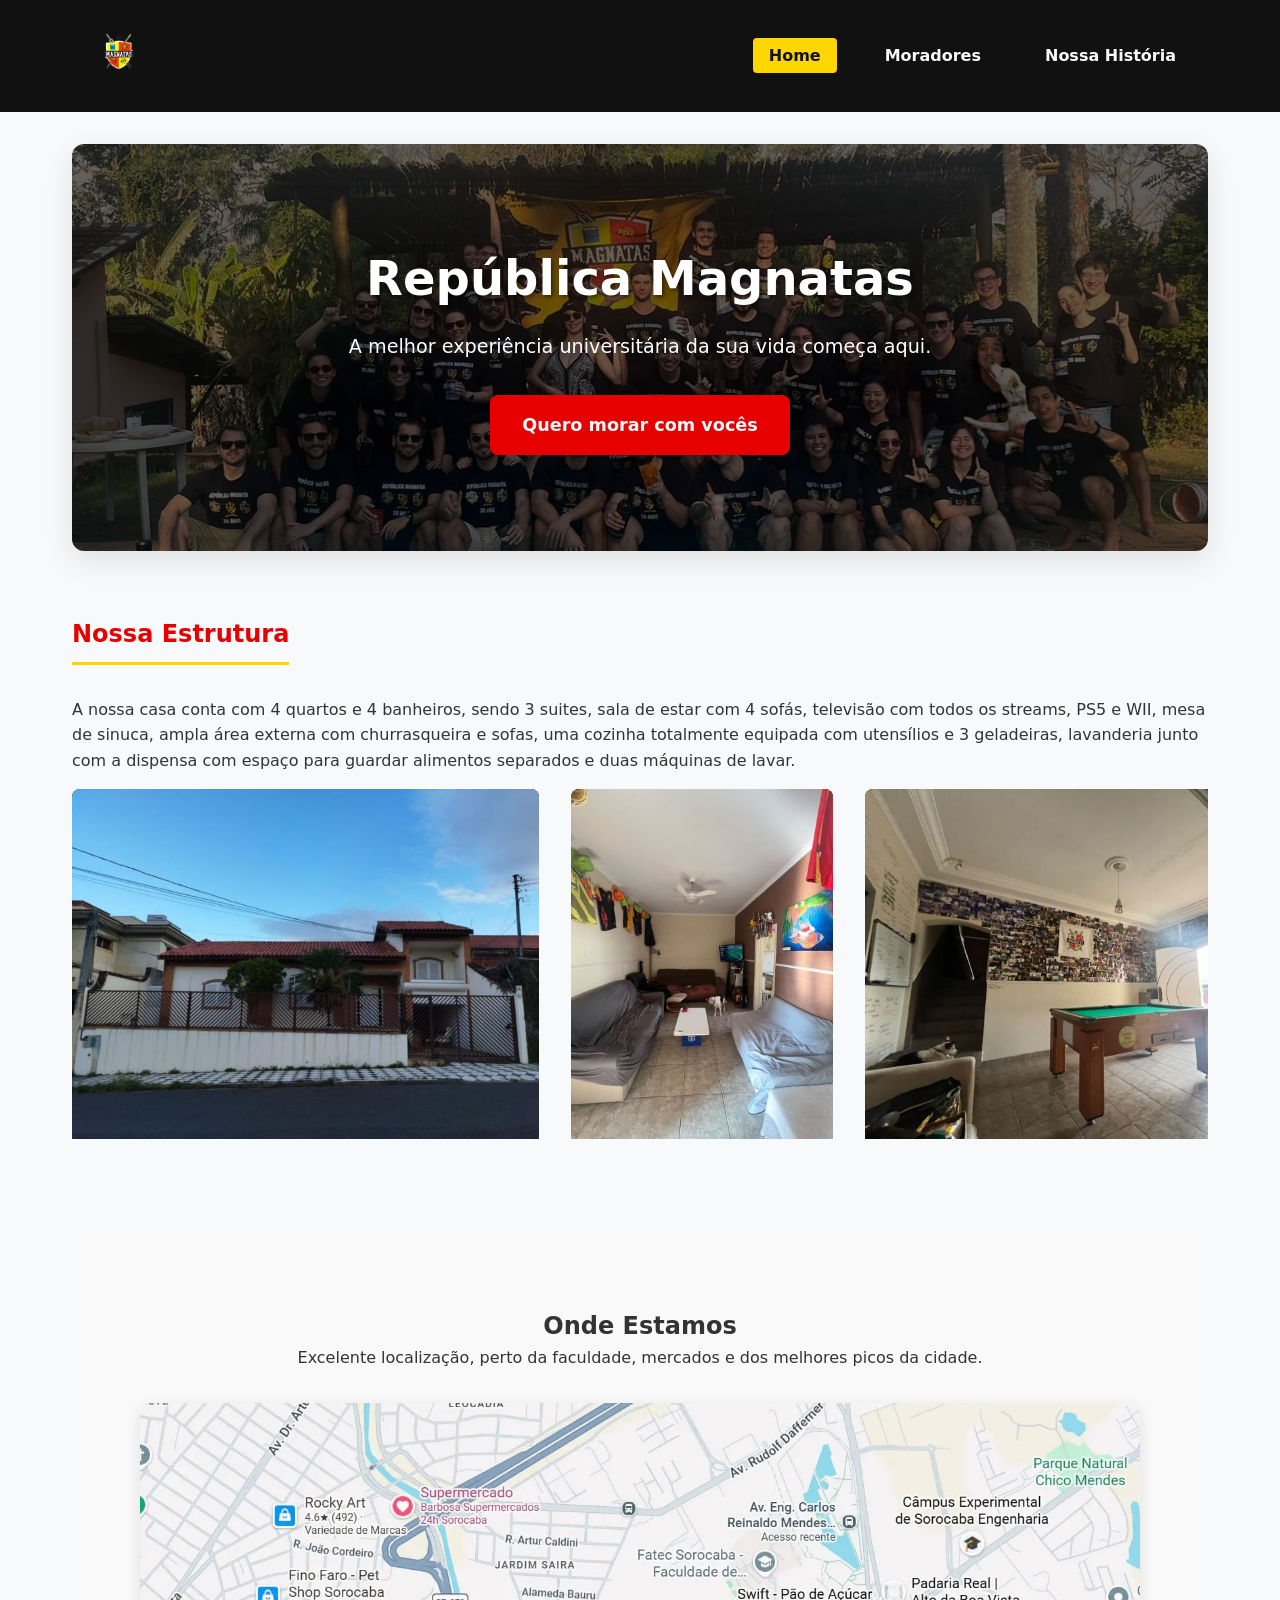
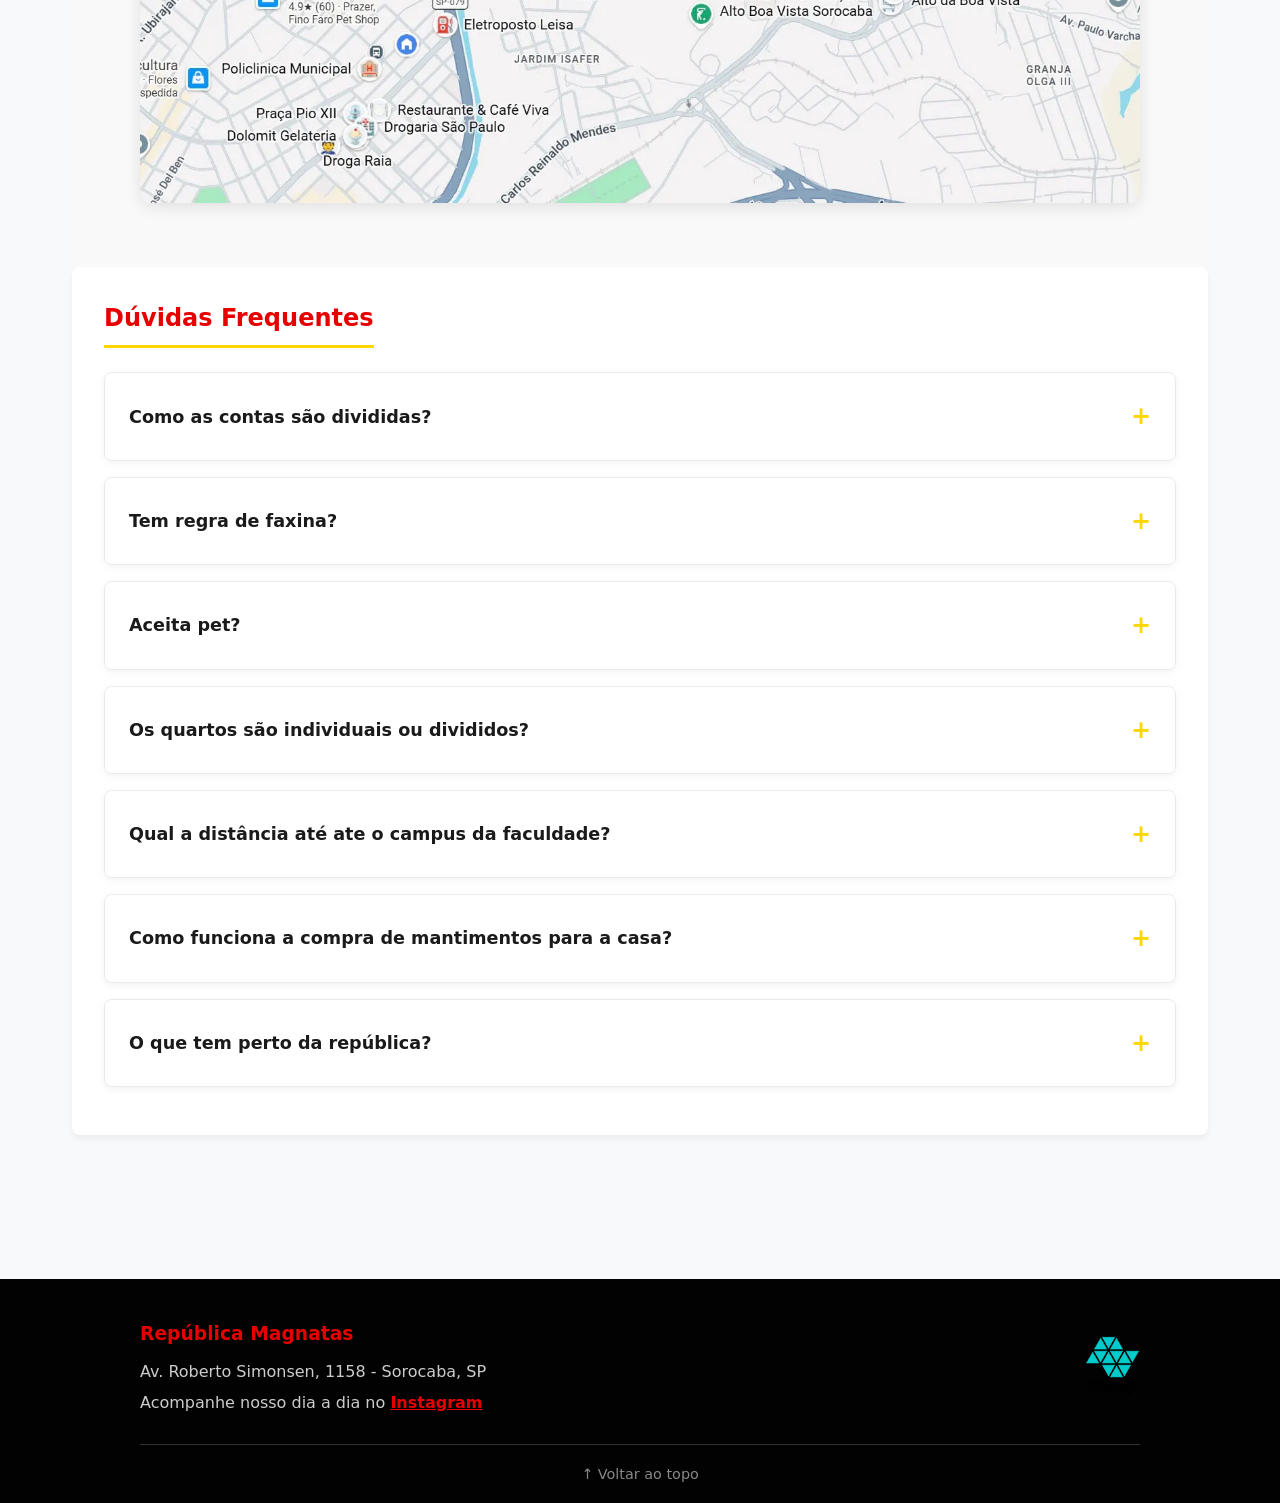
==== commit 66f4af6f: "arrumando as ortografias" ====
--- a/index.html
+++ b/index.html
@@ -9,7 +9,7 @@
 
     <link rel="stylesheet" href="style.css">
 </head>
-<body>
+<body id="top">
 
    <!-- CABEÇALHO E MENU DE NAVEGAÇÃO -->
     <header>
@@ -21,7 +21,7 @@
             <ul>
                 <li><a href="index.html" aria-current="page">Home</a></li>
                 <li><a href="moradores.html" >Moradores</a></li>
-                <li><a href="historia.html">Nossa Historia</a></li>
+                <li><a href="historia.html">Nossa História</a></li>
             </ul>
         </nav>
     </header>
@@ -37,7 +37,7 @@
     <!-- NOVA SEÇÃO: A CASA  -->
         <section class="categoria-galeria">
             <h2>Nossa Estrutura</h2>
-            <p class="descricao-casa">A nossa casa conta com 4 quartos e 4 banheiros, sendo 3 suites, sala de estar com 4 sofas, televisao com todos os streams, PS5 e WII, mesa de sinuca, ampla area externa com churrasqueira e sofas, uma cozinha totalmente equipada com utensilios e 3 geladeiras, lavanderia junto com a dispensa com espaco para guardar alimentos separados e duas maquinas de levar.</p>
+            <p class="descricao-casa">A nossa casa conta com 4 quartos e 4 banheiros, sendo 3 suites, sala de estar com 4 sofás, televisão com todos os streams, PS5 e WII, mesa de sinuca, ampla área externa com churrasqueira e sofas, uma cozinha totalmente equipada com utensílios e 3 geladeiras, lavanderia junto com a dispensa com espaço para guardar alimentos separados e duas máquinas de lavar.</p>
             <div class="galeria-grid">
                 
                 <figure class="cartao-foto">
@@ -49,7 +49,7 @@
                 </figure>
 
                 <figure class="cartao-foto">
-                    <img src="img/sinuca.jpg" loading="lazy" alt="Sala">
+                    <img src="img/sinuca.jpg" loading="lazy" alt="Sinuca">
                 </figure>
 
                 <figure class="cartao-foto">
@@ -95,31 +95,31 @@
         <h2>Dúvidas Frequentes</h2>
         <details>
             <summary>Como as contas são divididas?</summary>
-            <p>Todas as despesas fixas são somadas e divididas entre os moradores, temos uma planilha para organizar o financeiro da casa e deixar tudo explicado para os moradores da onde surgiu cada custo daquele mes.</p>
+            <p>Todas as despesas fixas são somadas e divididas entre os moradores, temos uma planilha para organizar o financeiro da casa e deixar tudo explicado para os moradores da onde surgiu cada custo daquele mês.</p>
         </details>
         <details>
             <summary>Tem regra de faxina?</summary>
-            <p>Sim! Mantemos uma escala rotativa mensal, em que cada morador empenha um setor dentro de limpeza dentro da casa com atividades diarias, semanais e mensais.</p>
+            <p>Sim! Mantemos uma escala rotativa mensal, em que cada morador empenha um setor dentro de limpeza dentro da casa com atividades diárias, semanais e mensais.</p>
         </details>
         <details>
             <summary>Aceita pet?</summary>
-            <p>Nao costumamos aceitar pets, porem se for de extrema importancia pode ser conversado.</p>
+            <p>Não costumamos aceitar pets, porém se for de extrema importância pode ser conversado.</p>
         </details>
         <details>
-            <summary>Os quartos sao individuais ou divididos?</summary>
-            <p>Temos todos os tipos de quartos, um individual, um duplo, um triplo e um quadruplo. Temos reunioes para decidir quem ira dormir onde para as pessoas se sentirem mais confortaveis.</p>
+            <summary>Os quartos são individuais ou divididos?</summary>
+            <p>Temos todos os tipos de quartos, um individual, um duplo, um triplo e um quadruplo. Temos reuniões para decidir quem irá dormir onde para as pessoas se sentirem mais confortáveis.</p>
         </details>
         <details>
-            <summary>Qual a distancia ate o campus da faculdade?</summary>
-            <p>Depende, atualmente temos um sistema de caronas que demora cerca de 5 minutos para chegar no campus, mas tambem vamos de onibus que demora cerca de 25 minutos.</p>
+            <summary>Qual a distância até ate o campus da faculdade?</summary>
+            <p>Depende, atualmente temos um sistema de caronas que demora cerca de 5 minutos para chegar no campus, mas tambem vamos de ônibus que demora cerca de 25 minutos.</p>
         </details>
         <details>
             <summary>Como funciona a compra de mantimentos para a casa?</summary>
-            <p>Como temos o restaurante universitario na faculdade, costumamos comprar apenas os matimentos basicos para a casa, como arroz, feijao, papel higienico e colocamos no aluguel de todos o valor dividido, e as vezes fazemos jantas em grupos para criar memorias e sair da rotina.</p>
+            <p>Como temos o restaurante universitario na faculdade, costumamos comprar apenas os mantimentos basicos para a casa, como arroz, feijão, papel higiênico e colocamos no aluguel de todos o valor dividido, e as vezes fazemos jantas em grupos para criar memorias e sair da rotina.</p>
         </details>
         <details>
-            <summary>O que tem perto da republica?</summary>
-            <p>No bairro que moramos temos, supermercado 24hrs, padaria, sorveteria, praca, restaurantes, farmacias e um ponto de onibus ao lado de casa para a faculdade.</p>
+            <summary>O que tem perto da república?</summary>
+            <p>No bairro que moramos temos, supermercado 24hrs, padaria, sorveteria, praça, restaurantes, farmácias, e um ponto de ônibus ao lado de casa para a faculdade.</p>
         </details>
     </section>
     </main>
--- a/style.css
+++ b/style.css
@@ -61,7 +61,7 @@
     margin: 0 auto;
 }
 
-/* BANNER PRINCIPAL  */
+/* BANNER DE INICIO  */
 .apresentacao { 
     background-image: linear-gradient(rgba(0, 0, 0, 0.6), rgba(0, 0, 0, 0.6)), url('img/familiamag.jpeg');
     background-size: cover;
@@ -72,7 +72,6 @@
     box-shadow: 0 10px 30px rgba(0,0,0,0.1);
     margin-bottom: 4rem;
     
-    /* Adicionei estas linhas para jogar o texto e o botão perfeitamente para o meio: */
     display: flex;
     flex-direction: column;
     align-items: center;
@@ -81,8 +80,8 @@
 
 .apresentacao h1 {
     font-size: 3rem;
-    color: #ffffff; /* Garante que o título fique branco */
-    text-shadow: 2px 2px 4px rgba(0,0,0,0.5); /* Sombrinha no texto pra facilitar a leitura */
+    color: #ffffff; 
+    text-shadow: 2px 2px 4px rgba(0,0,0,0.5); 
     margin-bottom: 1rem;
 }
 
@@ -109,14 +108,14 @@
     background-color: var(--cor-escura);
     transform: scale(1.05);
 }
-/* Secoes de Cultura e FAQ em formato de cartoes */
+/* Secao FAQ em formato de cartoes */
 .cultura,
 .faq {
     margin-bottom: 3rem;
     padding: 2rem;
     background-color: #ffffff;
     border-radius: 8px;
-    box-shadow: 0 4px 6px rgba(0,0,0,0.05); /* Sombra bem leve e elegante */
+    box-shadow: 0 4px 6px rgba(0,0,0,0.05); 
 }
 
 /* Titulos com sublinhado amarelo */
@@ -129,16 +128,7 @@
     padding-bottom: 0.5rem;
 }
 
-/* Estilo das perguntas clicaveis */
-details {
-    margin-bottom: 1rem;
-    background-color: var(--cor-clara);
-    border: 1px solid #e0e0e0;
-    border-radius: 4px;
-}
-
-/* FAQ (DÚVIDAS FREQUENTES) */
-
+/* FAQ  */
 
 details {
     background-color: #ffffff;
@@ -146,7 +136,7 @@
     margin-bottom: 1rem;
     box-shadow: 0 2px 8px rgba(0, 0, 0, 0.05);
     border: 1px solid #eaeaea;
-    overflow: hidden; /* Mantém o conteúdo dentro das bordas redondas */
+    overflow: hidden; 
     transition: all 0.3s ease;
 }
 
@@ -206,6 +196,7 @@
     line-height: 1.6;
     background-color: #fafafa; 
 }
+
 /* PÁGINA DE MORADORES E FESTAS  */
 .categoria-galeria {
     margin-bottom: 4rem;
@@ -228,9 +219,8 @@
 }
 
 .cartao-foto {
-    /* MANTENHA o seu max-width, background, etc. Adicione apenas isto: */
-    flex: 0 0 auto; /* Impede que o cartão encolha para caber na tela */
-    scroll-snap-align: center; /* Puxa o cartão pro meio quando a rolagem para */
+    flex: 0 0 auto; 
+    scroll-snap-align: center; 
 }
 
 /* Efeito de flutuar ao passar o mouse */
@@ -259,6 +249,7 @@
     font-size: 1.2rem;
     color: var(--cor-escura);
 }
+
 /* PÁGINA DE HISTÓRIA E DEPOIMENTOS */
 .historia-fundacao {
     background-color: #ffffff;
@@ -266,7 +257,7 @@
     border-radius: 8px;
     box-shadow: 0 4px 6px rgba(0,0,0,0.05);
     margin-bottom: 4rem;
-    line-height: 1.8; /* Melhora a leitura do texto longo */
+    line-height: 1.8; 
 }
 
 .historia-fundacao h2,
@@ -286,30 +277,18 @@
     max-width: 900px; 
     margin: 0 auto; 
 }
-.cartao-depoimento {
-    background-color: #ffffff;
-    padding: 3rem;
-    border-left: 5px solid var(--cor-primaria); 
-    box-shadow: 0 4px 15px rgba(0, 0, 0, 0.05); 
-    margin-bottom: 4rem; 
-    border-radius: 0 12px 12px 0;
-}
-
-.lista-depoimentos .cartao-depoimento {
-    padding: 2.5rem;
-    background-color: #fcfcfc;
-}
 
 /* Estilo do Cartão de Depoimento */
 .cartao-depoimento {
     background-color: var(--cor-clara);
-    padding: 2rem;
+    padding: 2.5rem;
     border-radius: 8px;
-    border-left: 5px solid var(--cor-secundaria); /* Faixa lateral vermelha */
-    box-shadow: 0 2px 4px rgba(0,0,0,0.1);
-}
-
-/* A tag semântica de citação */
+    border-left: 5px solid var(--cor-secundaria); 
+    box-shadow: 0 4px 15px rgba(0, 0, 0, 0.05);
+    margin-bottom: 4rem; 
+}
+
+/* Depoimento */
 .cartao-depoimento blockquote {
     font-size: 1.1rem;
     font-style: italic;
@@ -322,25 +301,7 @@
     text-align: right;
     color: var(--cor-escura);
 }
-/* ESTILO DO RODAPÉ  */
-footer {
-    background-color: #1a1a1a; /* Fundo bem escuro e elegante */
-    color: #ffffff;
-    text-align: center;
-    padding: 3rem 2rem;
-    margin-top: 5rem;
-    line-height: 1.8;
-}
-
-footer a {
-    color: var(--cor-primaria);
-    font-weight: bold;
-    text-decoration: none;
-}
-
-footer a:hover {
-    text-decoration: underline;
-}
+
 /* Estilizando a barra de rolagem do carrossel */
 .galeria-grid::-webkit-scrollbar {
     height: 8px;
@@ -350,14 +311,14 @@
     border-radius: 4px;
 }
 .galeria-grid::-webkit-scrollbar-thumb {
-    background: var(--cor-primaria); /* Usa a cor principal do seu site */
+    background: var(--cor-primaria); 
     border-radius: 4px;
 }
-/* LOCALIZAÇÃO (MAPA INTERATIVO) */
+/* LOCALIZAÇÃO */
 .localizacao {
     text-align: center;
     padding: 4rem 2rem;
-    background-color: #f9f9f9; /* Um fundo cinza super clarinho para destacar a seção */
+    background-color: #f9f9f9; 
 }
 
 .localizacao p {
@@ -378,9 +339,10 @@
     color: #1a1a1a;
     margin: 3rem 0 1rem 0;
     padding-left: 10px;
-    border-left: 4px solid var(--cor-primaria); /* Uma barrinha lateral vermelha estilosa */
-}
-/* FOTO DO AUTOR NO DEPOIMENTO */
+    border-left: 4px solid var(--cor-primaria); 
+}
+
+/* FOTO NO DEPOIMENTO */
 .autor-depoimento {
     display: flex;
     align-items: center;
@@ -442,14 +404,14 @@
 }
 
 .logo-mag:hover {
-    transform: scale(1.05); /* Efeito legal ao passar o mouse na logo */
+    transform: scale(1.05); 
 }
 
 /* RODAPÉ  */
 .rodape-oficial {
     background-color: #020202;
     color: #f1f1f1;
-    padding: 2.5rem 2rem 1rem 2rem; /* Cortamos quase pela metade a altura (antes era 4rem) */
+    padding: 2.5rem 2rem 1rem 2rem; 
     margin-top: 4rem; 
 }
 
@@ -460,7 +422,7 @@
     max-width: 1000px;
     margin: 0 auto;
     border-bottom: 1px solid #333;
-    padding-bottom: 1.5rem; /* Menos espaço até a linha divisória */
+    padding-bottom: 1.5rem; 
     margin-bottom: 1rem;
 }
 
@@ -512,7 +474,7 @@
     transform: scale(1.02); 
 }
 
-/* CABEÇALHO HORIZONTAL ADAPTADO (CELULAR)*/
+/* CABEÇALHO PARA CELULAR */
 @media (max-width: 768px) {
     .menu-principal {
         flex-direction: row; 
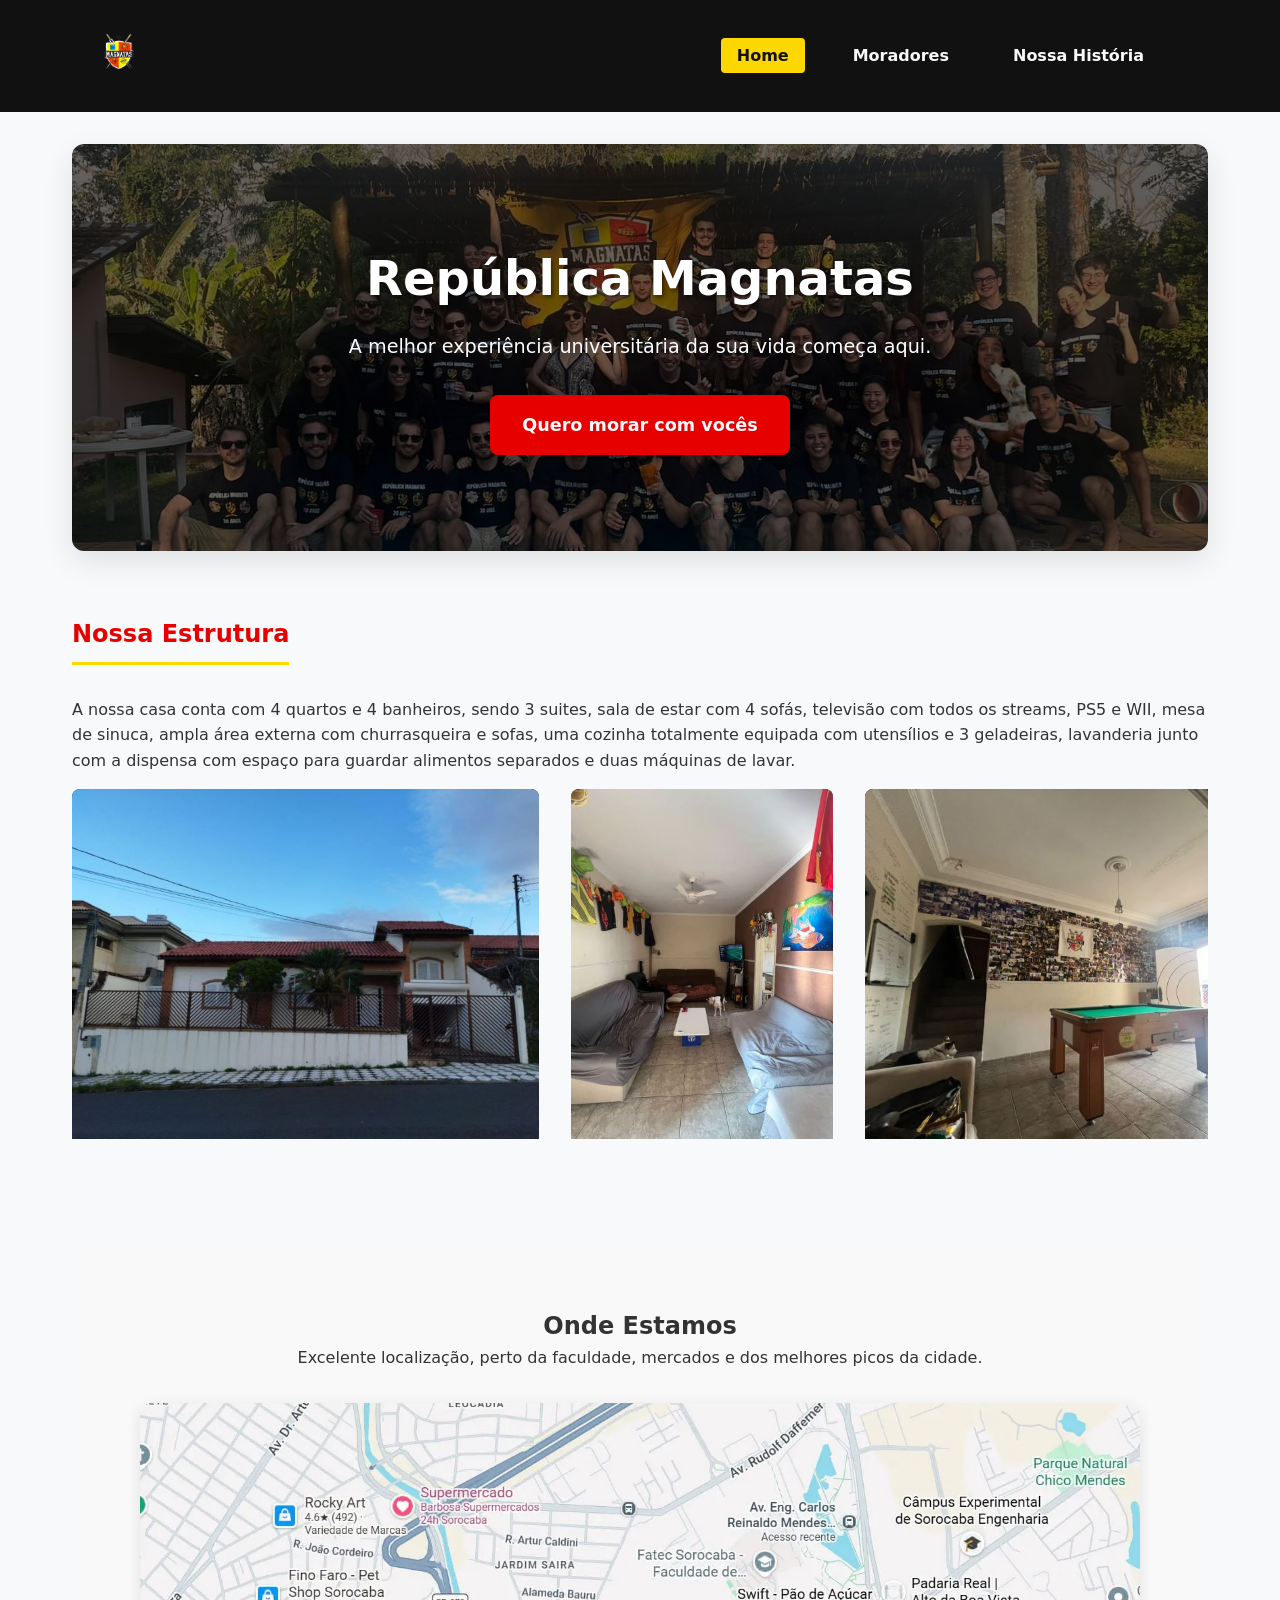
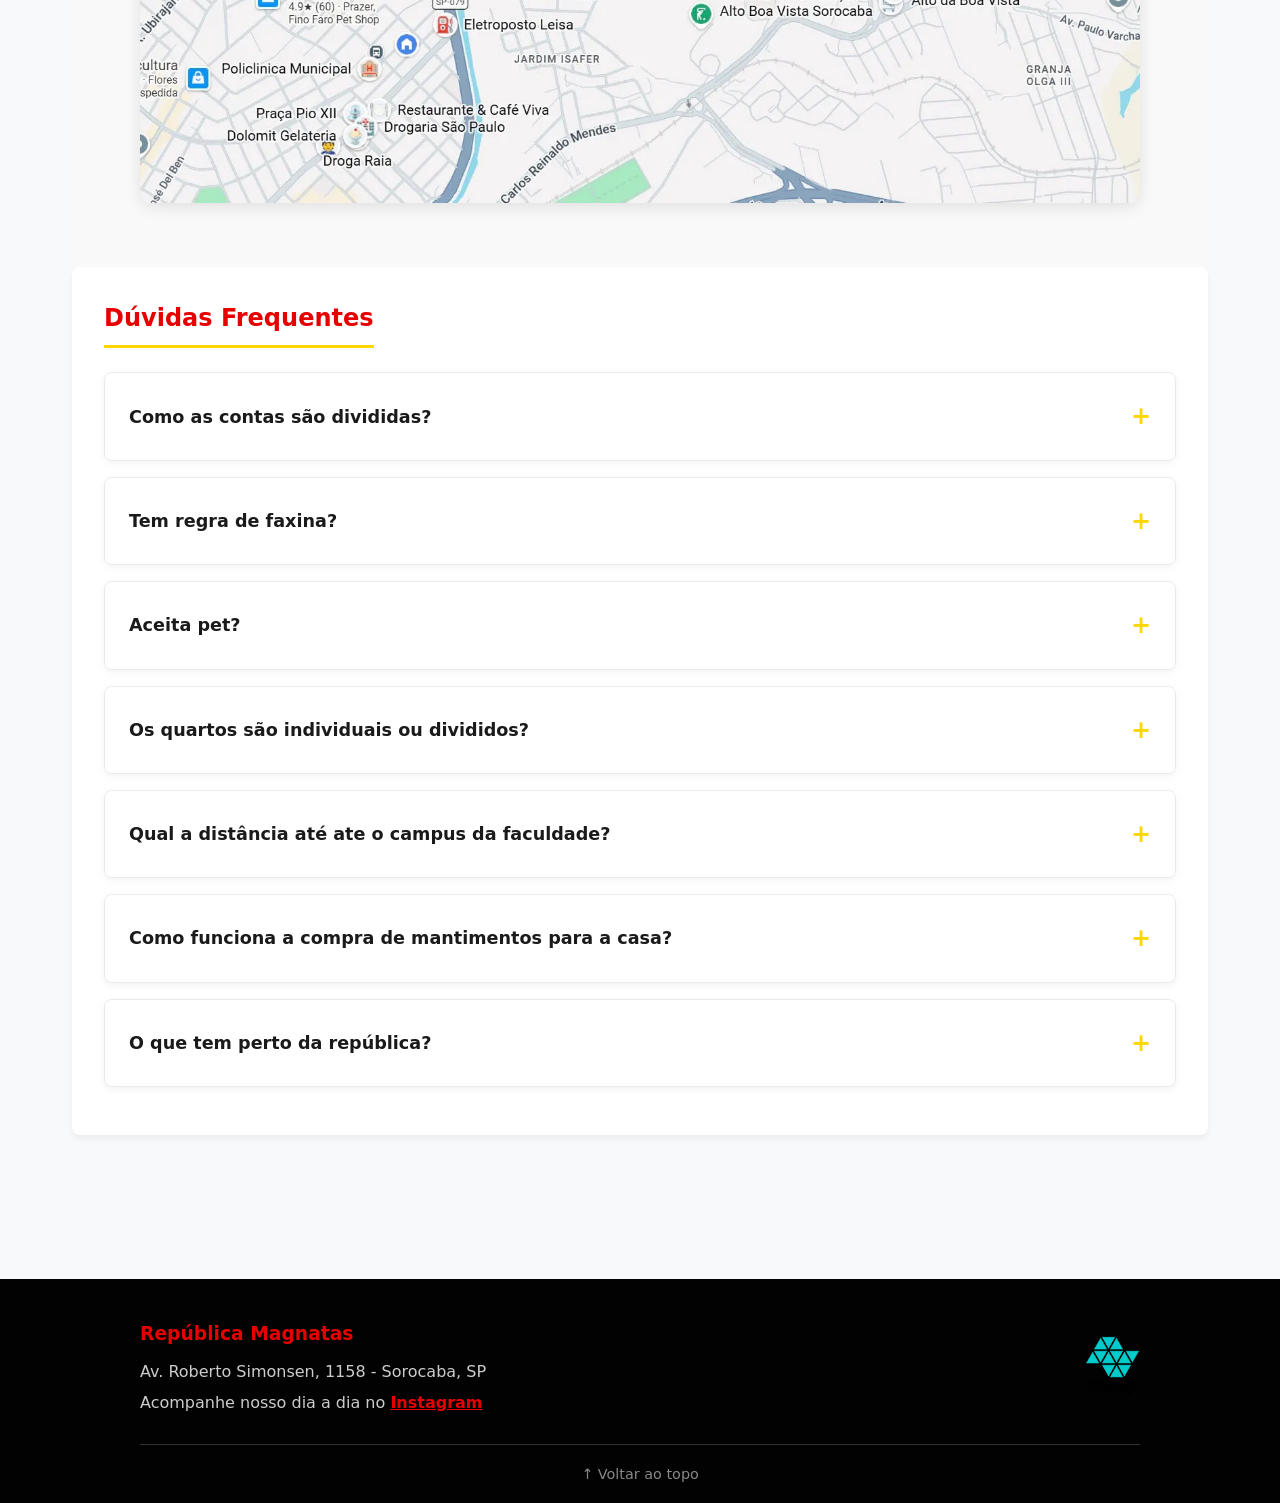
==== commit fee5c104: "adicionando area do morador" ====
--- a/index.html
+++ b/index.html
@@ -22,6 +22,7 @@
                 <li><a href="index.html" aria-current="page">Home</a></li>
                 <li><a href="moradores.html" >Moradores</a></li>
                 <li><a href="historia.html">Nossa História</a></li>
+                <li id="menu-autenticacao"></li>
             </ul>
         </nav>
     </header>
@@ -85,7 +86,7 @@
             
             <div class="mapa-container">
                 <a href="https://maps.google.com/maps?q=Av.+Roberto+Simonsen,+1158+-+Sorocaba" target="_blank" rel="noopener noreferrer" title="Abrir localização no Google Maps">
-                    <img src="img/mapa.webp" alt="Mapa da República Magnatas." width="100%" height="400" loading="lazy" style="object-fit: cover; border-radius: 8px; transition: transform 0.3s ease;">
+                    <img src="img/mapa.webp" alt="Mapa da República Magnatas." loading="lazy" style="width: 100%; height: 400px; object-fit: cover; border-radius: 8px; transition: transform 0.3s ease;">
                 </a>
             </div>
         </section>
@@ -142,5 +143,7 @@
         </div>
     </footer>
 
+    <script src="js/menuAuth.js"></script>
+
 </body>
 </html>
--- a/style.css
+++ b/style.css
@@ -495,4 +495,110 @@
         padding: 6px 8px; 
         font-size: 13px; 
     }
+}
+/* =========================================
+   ESTILOS DA ÁREA DO MORADOR (LOGIN)
+   ========================================= */
+.login-container {
+    max-width: 400px;
+    margin: 100px auto;
+    padding: 30px;
+    background-color: #f9f9f9;
+    border-radius: 10px;
+    box-shadow: 0 4px 8px rgba(0,0,0,0.1);
+    text-align: center;
+}
+
+.login-container input {
+    width: 100%;
+    padding: 10px;
+    margin: 10px 0;
+    border: 1px solid #ccc;
+    border-radius: 5px;
+    box-sizing: border-box; /* Impede que o input vaze da caixa */
+}
+
+.btn-vermelho {
+    width: 100%;
+    padding: 10px;
+    background-color: #d11111;
+    color: white;
+    border: none;
+    border-radius: 5px;
+    cursor: pointer;
+    font-weight: bold;
+    font-size: 16px;
+}
+
+.btn-vermelho:hover {
+    background-color: #a00d0d;
+}
+
+.mensagem-erro { color: red; margin-top: 10px; font-weight: bold; }
+.mensagem-sucesso { color: green; margin-top: 10px; font-weight: bold; }
+
+/* =========================================
+   ESTILOS DO PAINEL DO MORADOR
+   ========================================= */
+.header-painel {
+    background-color: #111;
+    color: white;
+    padding: 20px;
+    display: flex;
+    justify-content: space-between;
+    align-items: center;
+}
+
+.container-painel {
+    padding: 20px;
+    display: grid;
+    grid-template-columns: repeat(auto-fit, minmax(300px, 1fr));
+    gap: 20px;
+}
+
+.seccao-painel {
+    background-color: #f9f9f9;
+    padding: 20px;
+    border-radius: 8px;
+    box-shadow: 0 2px 5px rgba(0,0,0,0.1);
+}
+
+.seccao-painel h2 {
+    border-bottom: 2px solid #d11111;
+    padding-bottom: 10px;
+    color: #333;
+}
+
+.conteudo-dinamico {
+    margin-top: 15px;
+    font-size: 14px;
+    color: #555;
+}
+
+.btn-vermelho.pequeno {
+    width: auto;
+    padding: 5px 15px;
+}
+
+/* Estilos dos formulários internos do painel */
+.formulario-adicionar {
+    display: flex;
+    flex-direction: column;
+    gap: 10px;
+    margin-bottom: 15px;
+    padding-bottom: 15px;
+    border-bottom: 1px dashed #ccc;
+}
+
+.formulario-adicionar input, 
+.formulario-adicionar textarea {
+    padding: 8px;
+    border: 1px solid #ccc;
+    border-radius: 4px;
+    font-family: inherit;
+}
+
+.formulario-adicionar textarea {
+    resize: vertical;
+    min-height: 60px;
 }
